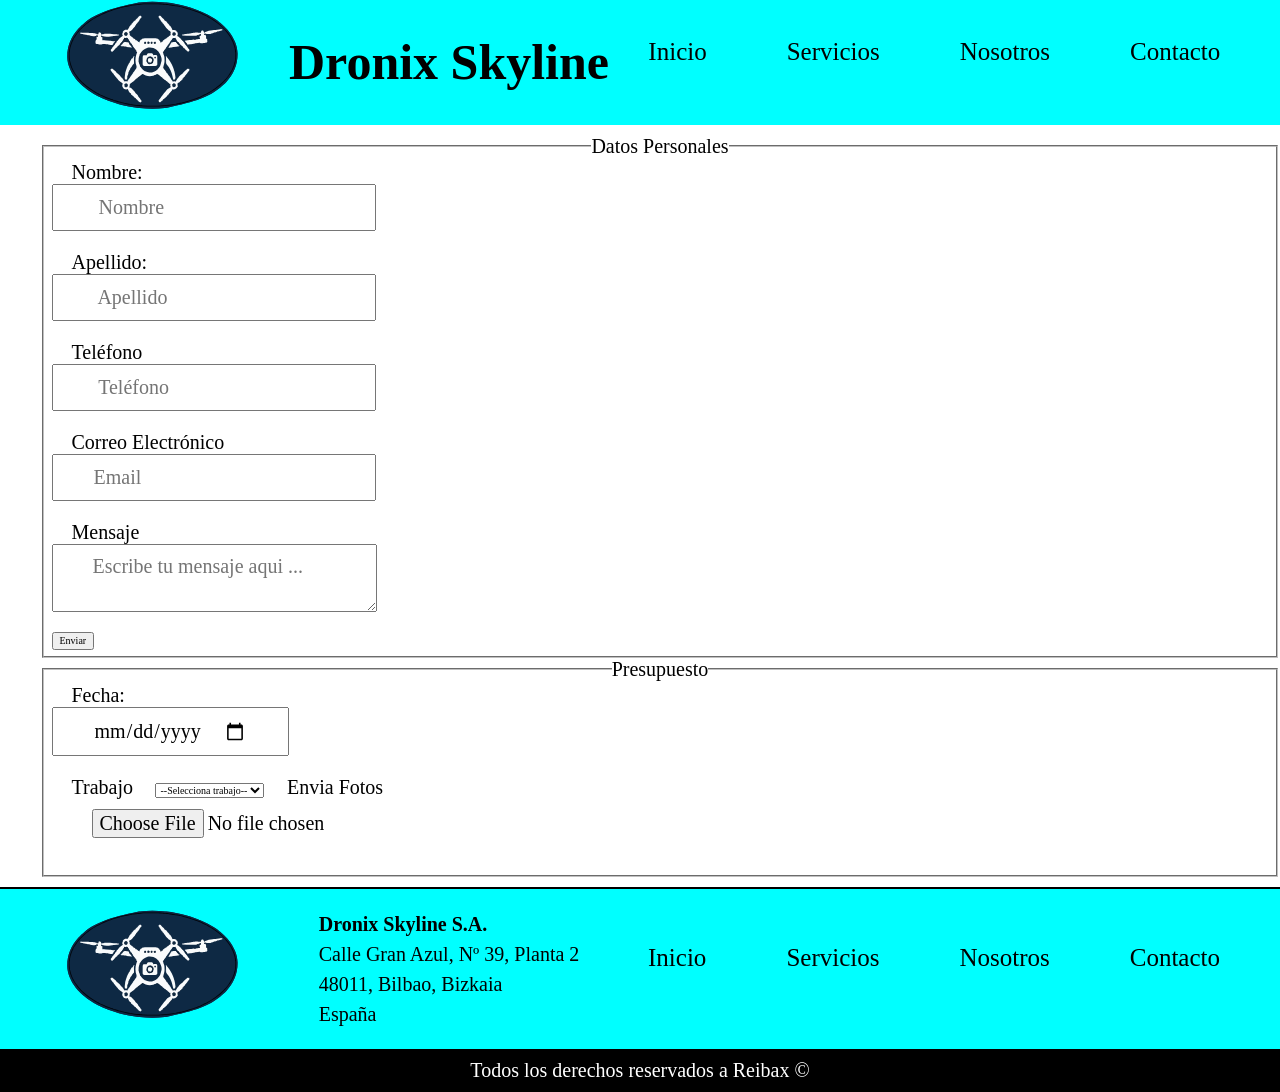
==== contacto.html @ 25b969e3 "feat:cambios nuevos html css pte responsive" ====
<!DOCTYPE html>
<html lang="es">
<head>
    <meta charset="UTF-8">
    <meta name="viewport" content="width=device-width, initial-scale=1.0">
    <meta name="author" content="Reibax &copy">
    <meta name="description" content="Alquiler de drones con piloto.">
    <link rel="icon" href="img/logo.svg" type="image/svg">
    <link rel="stylesheet" href="css/normalize.css">
    <link rel="stylesheet" href="css/style.css">
    <title>Dronix Skiline</title>
</head>
<body>
    <header>
        <img src="img/logo.svg" width="200px" height="120px" alt="logo">
        <h1>Dronix Skyline</h1>
        <nav >
            <a href="index.html">Inicio</a>
            <a href="servicios.html">Servicios</a>
            <a href="nosotros.html">Nosotros</a>
            <a href="contacto.html">Contacto</a>
        </nav>
    </header> 

    
    <menu >
         <aside>
            <form action="presupuesto.php" method="post">
                <fieldset>
                    <legend>Datos Personales</legend>
                        <label for="nombre">Nombre:</label>
                        <input type="text" id="nombre" name="nombre" placeholder=" Nombre">
                        <label for="apellido">Apellido:</label>
                        <input type="text" id="apellido" name="apellido" placeholder=" Apellido">
                        <label for="telefono">Teléfono</label>
                        <input type="tel" id="telefono" name="telefono" placeholder=" Teléfono">
                        <label for="email">Correo Electrónico </label>
                        <input type="email" id="email" name="email" placeholder="Email">
                        <label for="mensaje">Mensaje</label>
                        <textarea name="mensaje" id="mensaje" placeholder="Escribe tu mensaje aqui ..."></textarea>
                        <button type="submit">Enviar</button>
                </fieldset>  
                
                <fieldset>
                    <legend>Presupuesto</legend>
                        <label for="fecha-cita">Fecha: </label>
                        <input type="date" id="fecha-cita" name="fecha-cita">
                        <label for="trabajo">Trabajo</label>
                        <select name="trabajo" id="trabajo">
                            <option value="">--Selecciona trabajo--</option>
                            <option value="celebraciones">Celebraciones</option>
                            <option value="eventos">Eventos</option>
                            <option value="inspecciones">Inspecciones</option>
                        </select>
                        
                        <label for="subir-img">Envia Fotos</label>
                        <input type="file" id="subir-foto" name="foto" accept="image/*" >
                        
                </fieldset>

            </form>

        </aside>
    </menu>    
    <footer>
        <div class="footer">
        <img src="img/logo.svg" width="200px" height="120px" alt="logo">
        <address class="direccion-contacto" data-latitud="43.236" data-longitud="-2.968">
        <strong>Dronix Skyline S.A.</strong><br>
        Calle Gran Azul, Nº 39, Planta 2<br>
        48011, Bilbao, Bizkaia<br>
        España
        </address>
        <nav>
            <a href="index.html">Inicio</a>
            <a href="servicios.html">Servicios</a>
            <a href="nosotros.html">Nosotros</a>
            <a href="contacto.html">Contacto</a>
        </nav>
        </div>
        <div class="copy">
        <p>Todos los derechos reservados a Reibax &copy</p>
        </div>
    </footer>    
</body>
</html>
---- css/style.css ----
/*-------------------------------------------------------------- 
                     Estilos Generales 
---------------------------------------------------------------*/
@import url("css/variables.css"); 

html {
  box-sizing: border-box;
  font-size: 62.5%; /* 1 rem = 10px */  
}
*, *:before, *:after {
  box-sizing: inherit;
}

/*------------------------------------
 Comunes 
 ------------------------------------*/
 h1 {
  font-size: 5rem;

 }
 h2 {
  font-size: 4.5rem;
 
}
 h3 {
  font-size: 3rem;
 
}
a {
  text-decoration: none;
  font-size: 2rem;
  color: black;
}
p {
  font-size: 1.8rem;
}
.contenedor {
  max-width: 120rem;
  width: 90%;
  margin: 0 auto;
}

/*------------------------------------------------------------
                         Header                               
------------------------------------------------------------*/     

header {
  background-color: aqua;

}
.header__logo {
  display: flex;
  flex-direction: column;
  justify-content: center;
  align-items: center;
  width: 100%;
  padding-left: 0 ;

}
@media (min-width: 480px) {
  .header__logo {
    display: flex;
    flex-direction: row;
    justify-content: center;
    align-items: center;
    
}
}

@media (min-width: 480px) {
    header {
      display: flex;
      justify-content:space-around;

      margin-bottom: 0  ;
    }
}
nav {
  display: flex;
  flex-direction: column;
  align-items: center;
  margin-right: 4rem;
}
a {
  font-size: 3rem;
  margin-bottom: 2rem;
}
@media (min-width: 768px) {
  nav{
    display: flex;
    flex-direction: row;
    justify-content: space-around;
    align-items: center;
    gap: 8rem;
    a {
      font-size: 2.5rem;
    }
  }
    
}
header img {
  margin-left: 3rem;
}
/* Section  */


.descripcion {
  background-color: rgb(215, 211, 211);
  text-align: center;
}

.descripcion__intro {
  position: relative;

}  
.descripcion__text {
  position: absolute;
  background: linear-gradient(  rgba(0,0,0, 50%) );
  inset: 0;
  display: flex;
  align-items: center;
  justify-content: center;

  }
.descripcion__text--grup {
  color: aliceblue;
  margin: 0;
}
@media (min-width: 768px) {
  .descripcion__text--grup h2 {
  font-size: 10rem;
}  
}
@media (min-width: 480px) {
  .descripcion__text--grup h2 {
  font-size: 6rem;
}  
}
.descripcion__text--grup p {
  font-size: 1.5rem;
  color: aliceblue;
  margin: 2rem 5rem;
}
@media (min-width: 786px) {
  .descripcion__text--grup p {
  font-size: 3rem;
  margin: 5rem 12rem;
}
}
@media (min-width: 480px) {
    .descripcion__text p {
      font-size: 2.2rem;
      margin: 3.3rem 8rem;
    }
}

video {
  display: block;
  width: auto;
  }
@media (min-width: 480px) {
    video {
      width: 100%;
    }
}

 

.descripcion__fin {
  border-bottom: 2px solid black;
  margin: 2rem auto;
  padding: 4rem ;
}
/* @media (min-width: 480px) {
  .descripcion__fin {
    margin: 4rem auto;
    padding: 4rem ;  
} */
/* Menu */

.menu_index {
  display: flex;
  flex-direction: column-reverse;
}
  
@media (min-width: 480px) {
  .menu_index {
    display: flex; 
    flex-direction: row;
    width: 90%;
    margin: 2rem auto; 
    padding: 0;
}
}
.article_index {
  display: flex;
  flex-direction: column;
  /* align-items: center; */
  /* justify-content: center; */
  gap: 2rem;
}
.article {
  display: flex;

}
.article--text {
  
text-align: center;
padding: 0;
}
.article--text h2 {
  margin-top: 0;
}
.article--text p{
  font-size: 1.8rem;
  line-height: 2rem;
  margin: 0 4rem;
  text-align: left;

}
.article_img {
  height: 100%;
  width: 40rem;
  object-fit: cover;
  margin-bottom: 4rem;
  
}
/* .article--volamos {
  display: grid;
  grid-template-columns: repeat(1, 1fr);
  text-align: center;
  padding-right: 4rem;
} */

/* Formulario */

.aside_index {
  margin-right: 3rem;
  
}
.fieldset_index {
  height: 68rem;
  border: 4px solid grey;
  border-radius: 1rem;
  
}
legend {
  text-align: center;
  font-size: 2rem;
  
}

input ,textarea {
  display: block;
  /* width: 95%; */
  margin-bottom: 2rem; 
  padding: 1rem 4rem;
  text-align: left;
  font-size: 2rem;
}
label {
  font-size: 2rem;
  padding: 2rem;
}
.button_index {
  border: none;
  border-radius: 2rem;
  text-align: center;
  color: white;
  font-size: 2rem;
  width: 100%;
  padding: 2rem 5rem;
  background-color: blue;
  cursor: pointer;
}

/* Footer */

.footer {
  background-color: aqua;
  display: flex;
  justify-content: space-between;
  align-items: center;
  margin: 0 ;
  border-top: 2px solid black;
  padding: 2rem ;
  
}
footer img {
  margin-left: 3rem;
}
.copy {
  background-color: black;
  text-align: center;
  
}
.direccion-contacto {
  font-style: normal; /* Por defecto <address> pone el texto en cursiva; esto lo vuelve normal */
  line-height: 1.5;
  font-size: 2rem;
  color: black;
}
.copy p {
  font-size: 2rem;
  color: white;
  margin: 0;
  padding: 1rem 0;

}

/* Servicios */

.servicios_tipo {
  display: flex;
}
.servicios_text {
  margin: 0 5rem;
}
.servicios_text p {
  font-size: 2rem;
  font-weight: 2;
}


.servicios_imagen {
  height: 50rem;
  width: 50rem;
  object-fit: cover;
}


/* Nosotros */
.volamos {
  text-align: center;
  margin: 0;
  padding-bottom: 2rem;

}
.volamos h3 {
  font-size: 4rem;
}
.volamos p {
  font-size: 2rem;
  font-weight: 2;
}
.imagenes {
  display: grid;
  grid-template-columns: repeat(3, 1fr);
  gap: 2rem;
  margin-bottom: 4rem;
  
  
}
:first-child {
  grid-column: 1 / 3;
  /* grid-row: 1 / 3; */
}
:nth-child(3) {
  grid-column: 2 / 3;
}
:last-child {
  grid-row: 2 / 3;
}
.imagenes_imagen {
  width: 100%;
  height: 35rem;
  object-fit: cover;
  
}
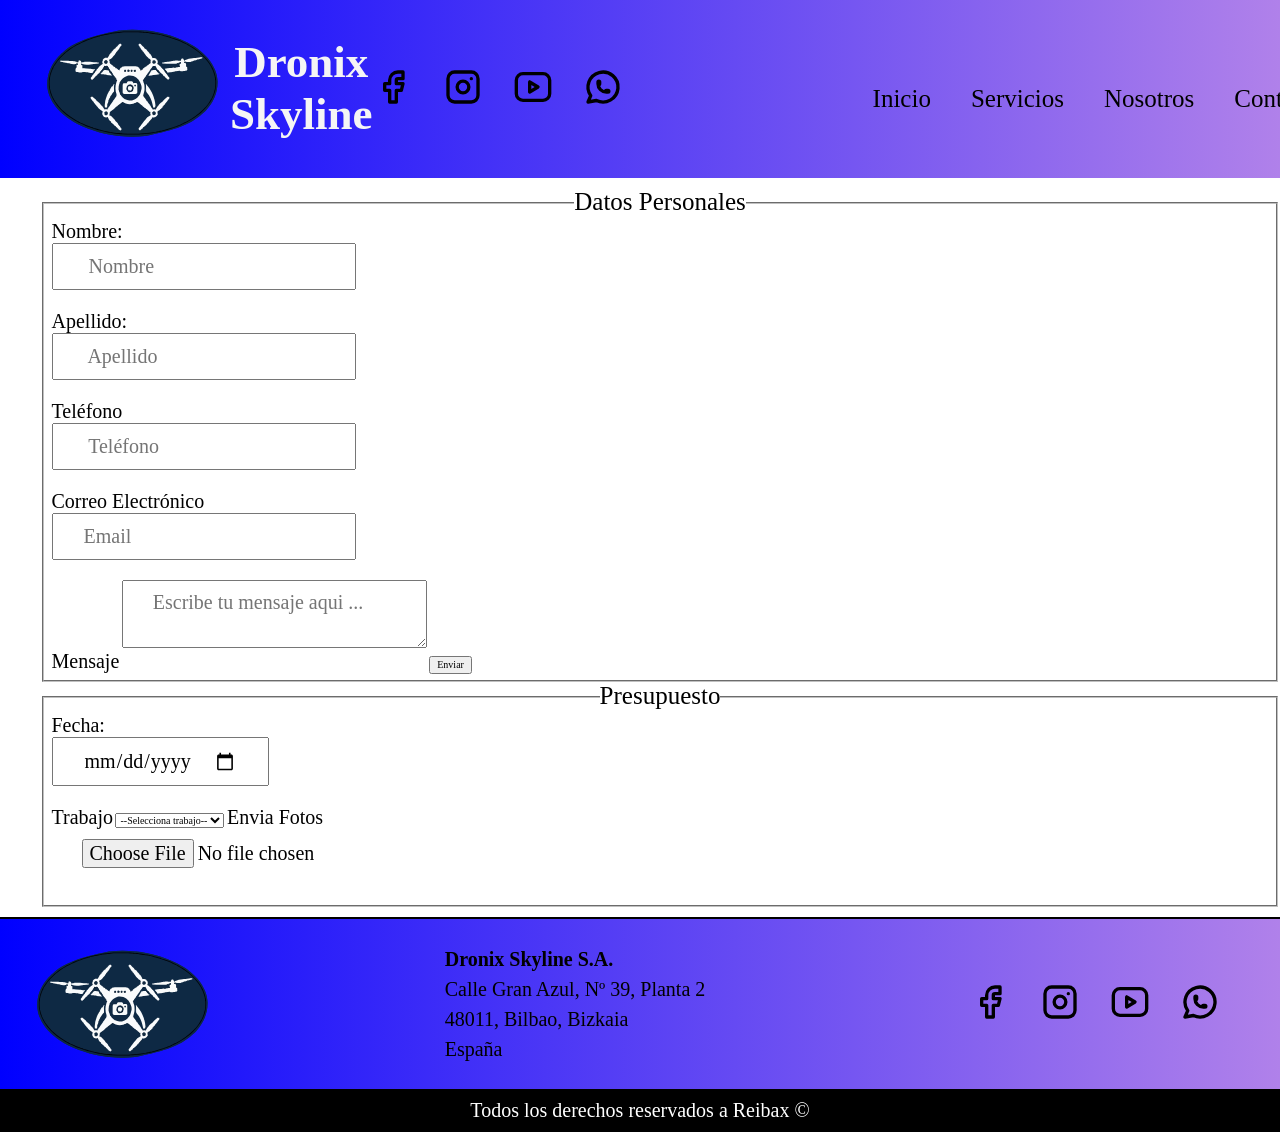
==== commit afdd209e: "feat:nosotros y servicios terminados" ====
--- a/contacto.html
+++ b/contacto.html
@@ -11,14 +11,27 @@
     <title>Dronix Skiline</title>
 </head>
 <body>
-    <header>
-        <img src="img/logo.svg" width="200px" height="120px" alt="logo">
-        <h1>Dronix Skyline</h1>
-        <nav >
-            <a href="index.html">Inicio</a>
-            <a href="servicios.html">Servicios</a>
-            <a href="nosotros.html">Nosotros</a>
-            <a href="contacto.html">Contacto</a>
+    <header class="header">
+        <div class="header__logo">
+            <div class="header__logo--img">
+                <img src="img/logo.svg" width="200px" height="120px" alt="logo">
+            </div>
+            <div class="header__text">
+                <h2>Dronix Skyline</h2>
+            </div>
+        </div>
+
+        <nav class="header__social__net">
+            <a class="social__net--enlace" href="https://www.facebook.com"> <span class="discapacitados">Facebook</span></a>
+            <a class="social__net--enlace" href="https://www.instagram.com"><span class="discapacitados">Instagram</span></a>
+            <a class="social__net--enlace" href="https://www.youtube.com"><span class="discapacitados">YouTube</span></a>
+            <a class="social__net--enlace" href="https://www.whatsapp.com"><span class="discapacitados">Whatsapp</span></a>           
+        </nav>
+        <nav class="header__nav">
+            <a class="header__nav--enlace"  href="index.html">Inicio</a>
+            <a class="header__nav--enlace"  href="servicios.html">Servicios</a>
+            <a class="header__nav--enlace"  href="nosotros.html">Nosotros</a>
+            <a class="header__nav--enlace"  href="contacto.html">Contacto</a>
         </nav>
     </header> 
 
@@ -64,18 +77,19 @@
     </menu>    
     <footer>
         <div class="footer">
-        <img src="img/logo.svg" width="200px" height="120px" alt="logo">
+        <img class="footer__logo" src="img/logo.svg" width="200px" height="120px" alt="logo">
         <address class="direccion-contacto" data-latitud="43.236" data-longitud="-2.968">
         <strong>Dronix Skyline S.A.</strong><br>
         Calle Gran Azul, Nº 39, Planta 2<br>
         48011, Bilbao, Bizkaia<br>
         España
         </address>
-        <nav>
-            <a href="index.html">Inicio</a>
-            <a href="servicios.html">Servicios</a>
-            <a href="nosotros.html">Nosotros</a>
-            <a href="contacto.html">Contacto</a>
+        <nav class="social__net">
+            <a class="social__net--enlace" href="https://www.facebook.com"> <span class="discapacitados">Facebook</span></a>
+            <a class="social__net--enlace" href="https://www.instagram.com"><span class="discapacitados">Instagram</span></a>
+            <a class="social__net--enlace" href="https://www.youtube.com"><span class="discapacitados">YouTube</span></a>
+            <a class="social__net--enlace" href="https://www.whatsapp.com"><span class="discapacitados">Whatsapp</span></a>
+           
         </nav>
         </div>
         <div class="copy">
--- a/css/style.css
+++ b/css/style.css
@@ -14,26 +14,14 @@
 /*------------------------------------
  Comunes 
  ------------------------------------*/
- h1 {
-  font-size: 5rem;
-
- }
- h2 {
-  font-size: 4.5rem;
+
  
-}
- h3 {
-  font-size: 3rem;
- 
-}
 a {
   text-decoration: none;
   font-size: 2rem;
   color: black;
 }
-p {
-  font-size: 1.8rem;
-}
+
 .contenedor {
   max-width: 120rem;
   width: 90%;
@@ -44,15 +32,48 @@
                          Header                               
 ------------------------------------------------------------*/     
 
-header {
-  background-color: aqua;
-
-}
+.header {
+  background: linear-gradient(to right, blue 0%, rgb(176, 129, 234) 100%);
+  display: flex;
+  flex-direction: column;
+  align-items:stretch;
+
+}
+@media (min-width: 480px) {
+    .header {
+      display: flex;
+      flex-direction: row;
+      justify-content:space-evenly;
+      /* align-items: center; */
+    }
+}
+.header__logo--img {
+  margin-left:  6rem;
+  padding: 2rem auto 0 auto;
+}
+@media (min-width: 480px) {
+    .header__logo--img {
+      margin-left: 0;
+    }
+}
+.header__text {
+  color: whitesmoke;
+  text-align: center;
+  font-size: 3rem;
+  padding: 0 auto;
+  margin: -1.5rem auto;
+}
+@media (min-width: 480px) {
+    .header__text {
+      font-size: 3rem;
+      margin: 0;      
+    }
+}
+
 .header__logo {
   display: flex;
   flex-direction: column;
   justify-content: center;
-  align-items: center;
   width: 100%;
   padding-left: 0 ;
 
@@ -61,7 +82,7 @@
   .header__logo {
     display: flex;
     flex-direction: row;
-    justify-content: center;
+    justify-content:left;
     align-items: center;
     
 }
@@ -71,136 +92,166 @@
     header {
       display: flex;
       justify-content:space-around;
-
       margin-bottom: 0  ;
     }
 }
-nav {
+.header__social__net {
+  display: flex;
+  justify-content: center;
+  gap: 3rem;
+
+}
+@media (min-width: 480px) {
+    .header__social__net {
+      align-items: center;
+      margin-right: 25rem;
+    }
+}
+.header__nav {
   display: flex;
   flex-direction: column;
   align-items: center;
-  margin-right: 4rem;
-}
-a {
+  margin-top: 2rem;
+
+}
+.header__nav--enlace {
   font-size: 3rem;
-  margin-bottom: 2rem;
-}
-@media (min-width: 768px) {
-  nav{
+  margin:0 auto 2rem auto;
+}
+
+@media (min-width: 480px) {
+  .header__nav {
     display: flex;
     flex-direction: row;
     justify-content: space-around;
     align-items: center;
-    gap: 8rem;
-    a {
-      font-size: 2.5rem;
-    }
-  }
-    
+    gap: 4rem;
+    margin-right: 3rem;
+    
+  }
+.header__nav--enlace {
+    font-size: 2.5rem;
+    margin: 0;
+    cursor: pointer;
+  } 
 }
 header img {
   margin-left: 3rem;
 }
-/* Section  */
-
+/* -----------------------------------------------------------
+                     Video Section                           
+--------------------------------------------------------------*/
 
 .descripcion {
-  background-color: rgb(215, 211, 211);
-  text-align: center;
-}
-
-.descripcion__intro {
-  position: relative;
-
+    background: linear-gradient(to right, rgb(61, 61, 212) 0%, rgb(176, 129, 234) 100%);
+    text-align: center;
+  }
+
+    .descripcion__intro {
+      position: relative;
+  } 
+@media (min-width: 480px) {     
+    .descripcion__text {
+      position: absolute;
+      background: linear-gradient( rgba(11, 32, 221, 30%) );
+      inset: 0;
+      display: flex;
+      align-items: center;
+      justify-content: center;
+    }
+}
+   
+.descripcion__text--grup {
+    color: black;
+
+  }
+
+.descripcion__text--grup h1 {
+   font-size: 5rem;
 }  
-.descripcion__text {
-  position: absolute;
-  background: linear-gradient(  rgba(0,0,0, 50%) );
-  inset: 0;
-  display: flex;
-  align-items: center;
-  justify-content: center;
-
-  }
-.descripcion__text--grup {
-  color: aliceblue;
-  margin: 0;
-}
-@media (min-width: 768px) {
-  .descripcion__text--grup h2 {
-  font-size: 10rem;
-}  
-}
-@media (min-width: 480px) {
-  .descripcion__text--grup h2 {
-  font-size: 6rem;
-}  
-}
+@media (min-width: 480px) {
+    .descripcion__text--grup {
+      color:antiquewhite;
+    }
+    .descripcion__text--grup h1 {
+      font-size: 10rem;
+    }  
+}
+    
 .descripcion__text--grup p {
-  font-size: 1.5rem;
-  color: aliceblue;
-  margin: 2rem 5rem;
-}
-@media (min-width: 786px) {
-  .descripcion__text--grup p {
-  font-size: 3rem;
-  margin: 5rem 12rem;
-}
-}
-@media (min-width: 480px) {
-    .descripcion__text p {
-      font-size: 2.2rem;
-      margin: 3.3rem 8rem;
-    }
-}
-
-video {
-  display: block;
-  width: auto;
-  }
-@media (min-width: 480px) {
-    video {
-      width: 100%;
-    }
-}
-
- 
-
+    font-size: 2rem;
+}
+@media (min-width: 480px) {
+    .descripcion__text--grup p {
+        font-size: 3.5rem;
+    }
+}
+    
 .descripcion__fin {
   border-bottom: 2px solid black;
   margin: 2rem auto;
   padding: 4rem ;
-}
-/* @media (min-width: 480px) {
+  font-size: 2.5rem;
+  font-weight: bold;
+}
+@media (min-width: 480px) {
   .descripcion__fin {
-    margin: 4rem auto;
-    padding: 4rem ;  
-} */
-/* Menu */
+    font-size: 3.5rem;
+  }
+    
+}  
+
+
+/* --------------------------------------------------------------------------
+                            VIDEO                                            
+-----------------------------------------------------------------------------*/
+
+
+.descripcion__video {
+  display: block;
+  width: auto;
+  max-height: 30rem;
+  }
+@media (min-width: 480px) {
+    .descripcion__video {
+      width: 100%;
+      max-height: 80rem;
+      object-fit: cover;
+    }
+}
+    
+
+/* ---------------------------------------------------------
+                       Menu                                 
+------------------------------------------------------------*/
 
 .menu_index {
   display: flex;
   flex-direction: column-reverse;
+  margin: 0;
+  padding: 0;
+
 }
   
 @media (min-width: 480px) {
   .menu_index {
     display: flex; 
     flex-direction: row;
-    width: 90%;
-    margin: 2rem auto; 
-    padding: 0;
-}
-}
+    width: 90%; 
+    margin: 5rem auto; 
+
+  }
+}
+
 .article_index {
   display: flex;
   flex-direction: column;
-  /* align-items: center; */
-  /* justify-content: center; */
   gap: 2rem;
 }
+
 .article {
   display: flex;
+  flex-direction: column;
 
 }
 .article--text {
@@ -208,59 +259,98 @@
 text-align: center;
 padding: 0;
 }
+@media (min-width: 480px) {
+    .article--text{
+      margin: 0 4rem;
+    }
+}
 .article--text h2 {
+  font-size: 3rem;
   margin-top: 0;
+}
+@media (min-width: 480px) {
+    .article--text h2 {
+      font-size: 5rem;
+    }
+    
 }
 .article--text p{
   font-size: 1.8rem;
   line-height: 2rem;
   margin: 0 4rem;
   text-align: left;
-
-}
-.article_img {
-  height: 100%;
-  width: 40rem;
-  object-fit: cover;
-  margin-bottom: 4rem;
-  
-}
-/* .article--volamos {
-  display: grid;
-  grid-template-columns: repeat(1, 1fr);
-  text-align: center;
-  padding-right: 4rem;
-} */
-
-/* Formulario */
+  margin-bottom: 3rem;
+
+}
+@media (min-width: 480px) {
+    .article__1 , .article__2 , .article__3{
+      display: flex;
+      justify-content:space-between;
+      align-items: center;
+      margin: 5rem auto;
+    }
+}
+
+  /*------------- VIDEOS -------------------*/
+
+.article__video {
+  display: block;
+    width: 100%;
+    height: 40rem;
+    object-fit: cover;
+    margin: 0;
+    padding: 0;
+}
+
+@media (min-width: 480px) {
+    .article__video {
+      width: 40rem;
+    }
+}
+
+
+
+
+
+/* ---------------------------------------------------------------
+                         Formulario                               
+-----------------------------------------------------------------*/
 
 .aside_index {
-  margin-right: 3rem;
+  margin: 5rem 0.5rem;
   
 }
 .fieldset_index {
   height: 68rem;
-  border: 4px solid grey;
+  border: 4px solid black;
   border-radius: 1rem;
+  display: flex;
+  flex-direction: column;
+  align-items: center;
+  padding: 0;
+  background: linear-gradient(to bottom, rgb(113, 113, 217) 0%, rgb(176, 129, 234) 100%);
   
 }
 legend {
   text-align: center;
-  font-size: 2rem;
-  
-}
-
-input ,textarea {
+  font-size: 2.5rem; 
+}
+
+input {
   display: block;
-  /* width: 95%; */
   margin-bottom: 2rem; 
-  padding: 1rem 4rem;
+  padding: 1rem 3rem;
   text-align: left;
   font-size: 2rem;
 }
+textarea {
+  padding: 1rem 3rem;
+  margin-bottom: 2rem; 
+  font-size: 2rem;
+} 
 label {
   font-size: 2rem;
-  padding: 2rem;
+  padding: 0;
 }
 .button_index {
   border: none;
@@ -268,26 +358,39 @@
   text-align: center;
   color: white;
   font-size: 2rem;
-  width: 100%;
-  padding: 2rem 5rem;
+  width: 90%;
+  padding: 2rem 4rem;
   background-color: blue;
+  box-shadow: 0px 0px 15px 5px rgb(0 0 0 /.20);
   cursor: pointer;
 }
 
-/* Footer */
+/* ------------------------------------------------------
+                     Footer                              
+-------------------------------------------------------*/
 
 .footer {
-  background-color: aqua;
-  display: flex;
-  justify-content: space-between;
+  background: linear-gradient(to right, blue 0%, rgb(176, 129, 234) 100%);
+  display: flex;
+  flex-direction: column;
+  justify-content: center;
   align-items: center;
-  margin: 0 ;
+  gap: 2rem;
   border-top: 2px solid black;
-  padding: 2rem ;
   
 }
-footer img {
-  margin-left: 3rem;
+@media (min-width: 480px) {
+  .footer {
+    display: flex;
+    flex-direction: row;
+    justify-content: space-between;
+    align-items: center;
+    margin: 0 ;    
+    padding: 2rem ;
+  }
+}
+.footer__logo{
+  margin-top: 1rem;
 }
 .copy {
   background-color: black;
@@ -300,6 +403,56 @@
   font-size: 2rem;
   color: black;
 }
+
+/* ---------------------------------------------------
+                    REDES SOCIALES                    
+------------------------------------------------------*/
+
+
+.social__net {
+  margin: 4rem 0;
+  display: flex;
+  gap: 3rem;
+}
+@media (min-width: 480px) {
+  .social__net {
+    margin: 0 4rem ;
+    
+  }
+}
+   
+.social__net--enlace::before{
+  content: '';
+  padding: 2rem;
+  display: inline-block;  
+  width: 3.5rem;
+  height: 3.5rem;
+  background-repeat: no-repeat;
+  background-position: center;
+  background-size: contain;
+}
+.social__net--enlace[href*="facebook"]::before {    /* wildcard */
+  background-image: url(../img/facebook.svg);
+} 
+.social__net--enlace[href*="instagram"]::before {    /* wildcard */
+  background-image: url(../img/instagram.svg);
+} 
+.social__net--enlace[href*="youtube"]::before {    /* wildcard */
+  background-image: url(../img/youtube.svg);
+} 
+.social__net--enlace[href*="whatsapp"]::before {    /* wildcard */
+  background-image: url(../img/whatsapp.svg);
+} 
+.discapacitados {           /*  Oculto el texto para k los ciegos lo oigan */
+  width: 1px;
+  height: 1px;
+  padding: 0;
+  margin: -1px;
+  overflow: hidden;
+  clip: rect(0,0,0,0);
+  border: 0;
+  display: block;
+}
 .copy p {
   font-size: 2rem;
   color: white;
@@ -308,52 +461,125 @@
 
 }
 
-/* Servicios */
-
+/* ---------------------------------------------------
+                   Servicios                          
+------------------------------------------------------*/
+.servicios__menu {
+  padding: 0;
+  margin: 0;
+}
 .servicios_tipo {
   display: flex;
-}
+  flex-direction: column;
+  justify-content: center;
+}
+
 .servicios_text {
-  margin: 0 5rem;
+  margin: 2rem 2rem;
+}
+@media (min-width: 480px) {
+  .servicios_tipo {
+    margin: 2rem 10rem;
+  }
+}
+.servicios_text h2 {
+  font-size: 3.5rem;
+  text-align: left;
+}
+@media (min-width: 480px) {
+  .servicios_text h2 {
+    font-size: 6rem;    
+  }
+}
+.servicios_text span {
+    font-size: 2.5rem;
+    color: rgb(2, 2, 167);
+  }  
+@media (min-width: 480px) {
+  .servicios_text span {
+    font-size: 5rem;
+  }
+    
 }
 .servicios_text p {
   font-size: 2rem;
   font-weight: 2;
 }
-
-
-.servicios_imagen {
-  height: 50rem;
-  width: 50rem;
+@media (min-width: 480px) {
+   .servicios_text p {
+    font-size: 3rem;
+   } 
+}
+
+.servicios_imagen img {
+  display: block;
+  max-height: 30rem;
+  width: 100%;
   object-fit: cover;
 }
-
-
-/* Nosotros */
+@media (min-width: 480px) {
+  .servicios_imagen img {
+    max-height: 70rem;
+    width: 100%;
+  }    
+}
+
+/* -------------------------------------------------
+                  Nosotros                           
+--------------------------------------------------*/
+
+
 .volamos {
   text-align: center;
-  margin: 0;
+  margin: 0 3rem;
   padding-bottom: 2rem;
-
+}
+@media (min-width: 480px) {
+    .volamos {
+      margin: 0 6rem;
+    }
 }
 .volamos h3 {
   font-size: 4rem;
 }
+@media (min-width: 480px) {
+  .volamos h3 {
+    font-size: 6rem;
+}    
+}
 .volamos p {
   font-size: 2rem;
   font-weight: 2;
 }
+@media (min-width: 480px) {
+   .volamos p {
+    font-size: 3rem;
+   } 
+}
 .imagenes {
+  display: flex;
+  flex-direction: column;
+  gap: 2rem;
+  margin-bottom: 2rem;
+}
+@media (min-width: 480px) {
+    .imagenes {
   display: grid;
   grid-template-columns: repeat(3, 1fr);
-  gap: 2rem;
+  gap: 2.5rem;
   margin-bottom: 4rem;
-  
-  
-}
+}
+}
+
+.imagenes_imagen {
+  transition-property: transform;
+  transition-duration: 500ms;
+}  
+.imagenes_imagen:hover{
+  transform: scale(1.1);
+}  
 :first-child {
   grid-column: 1 / 3;
-  /* grid-row: 1 / 3; */
 }
 :nth-child(3) {
   grid-column: 2 / 3;
@@ -364,6 +590,10 @@
 .imagenes_imagen {
   width: 100%;
   height: 35rem;
-  object-fit: cover;
-  
-} +  object-fit: cover; 
+} 
+
+/* ---------------------------------------------------
+                   CONTACTO                           
+----------------------------------------------------*/
+
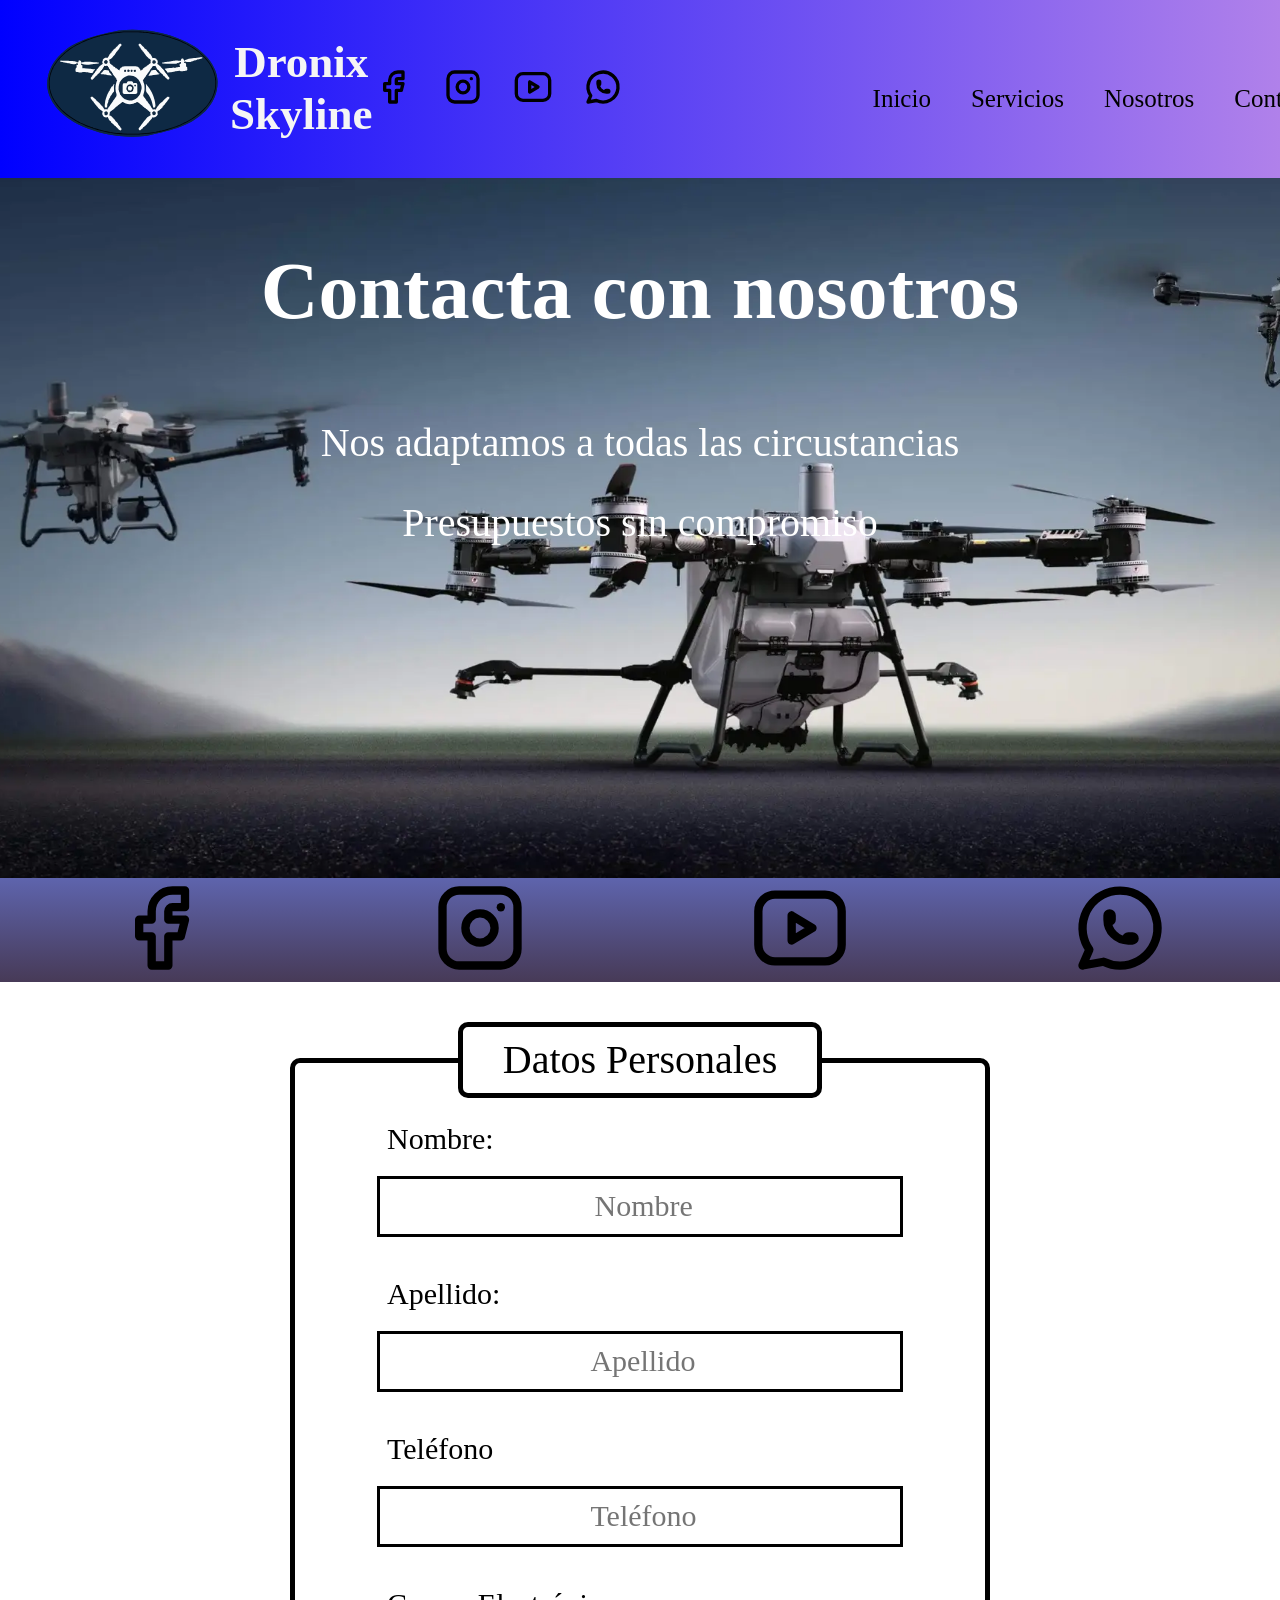
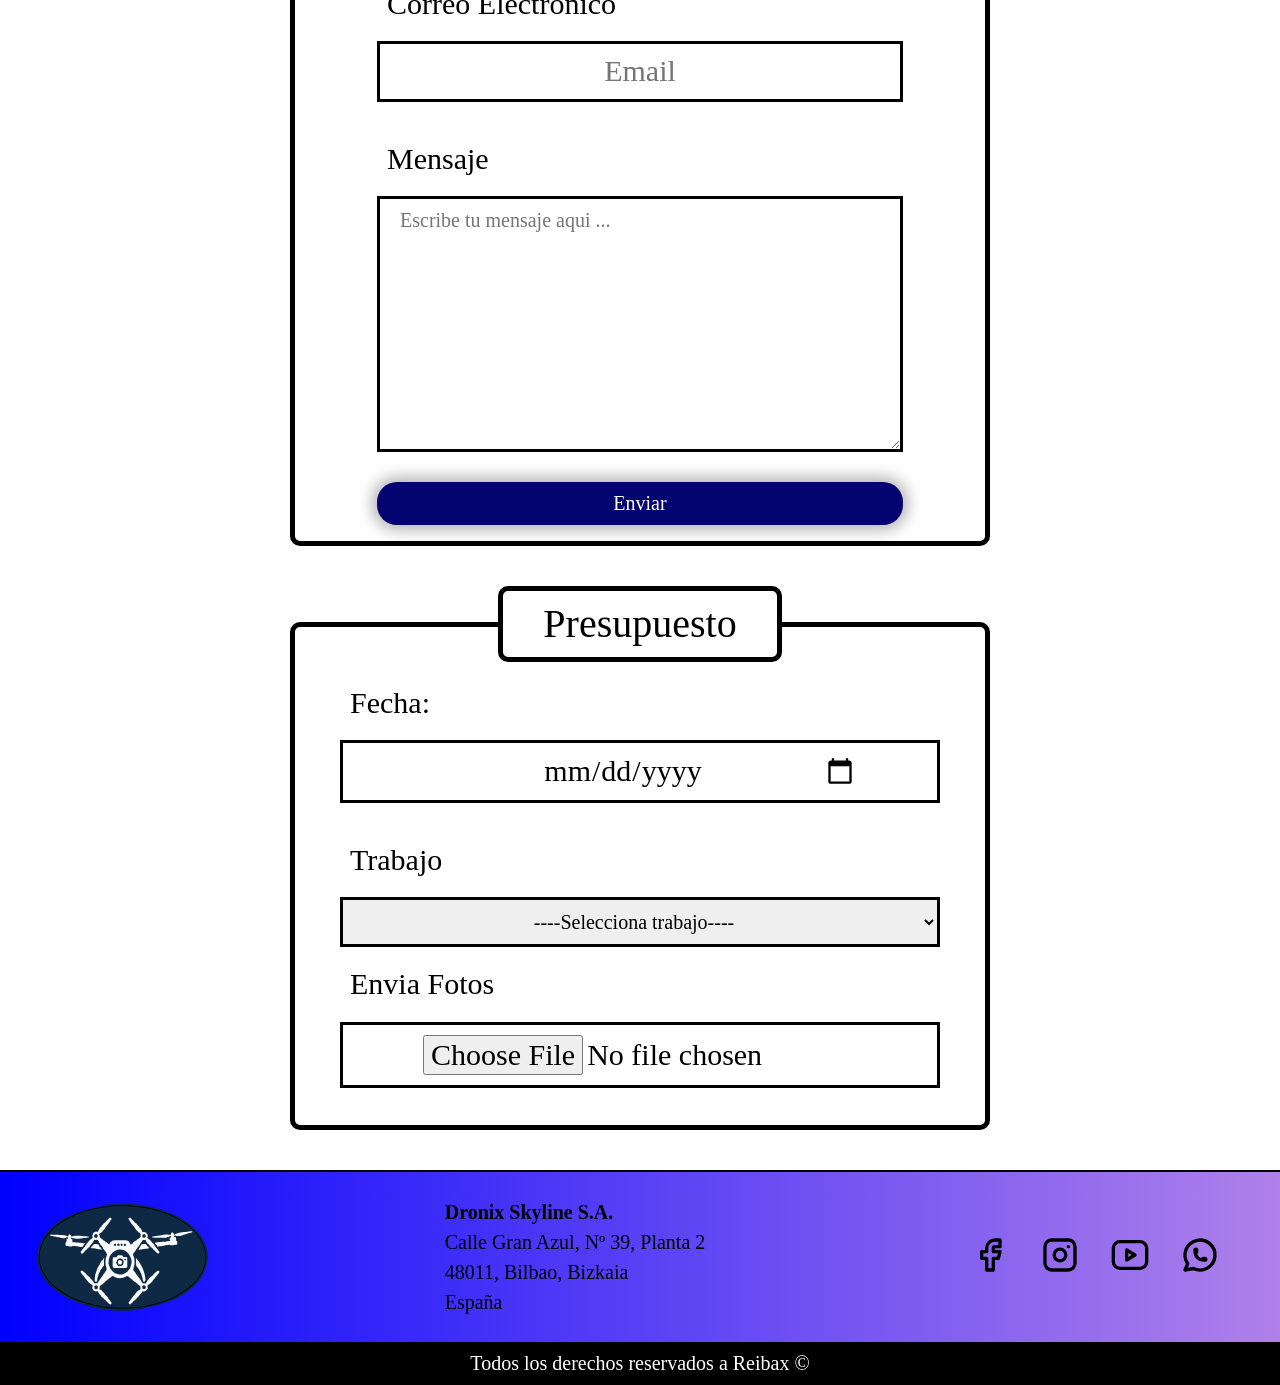
==== commit b54eb029: "feat:primera version" ====
--- a/contacto.html
+++ b/contacto.html
@@ -36,11 +36,28 @@
     </header> 
 
     
-    <menu >
-         <aside>
-            <form action="presupuesto.php" method="post">
-                <fieldset>
-                    <legend>Datos Personales</legend>
+    <menu class="contacto">
+        <section class="contacto__presupuesto"> 
+            <div class="contacto__text">          
+                <h2>Contacta con nosotros</h2>
+                <p>Nos adaptamos a todas las circustancias</p>
+                <p>Presupuestos sin compromiso</p>
+            </div>
+        
+        
+        </section>
+        <nav class="contacto__social">
+            <a class="social__net--contacto" href="https://www.facebook.com"> <span class="discapacitados">Facebook</span></a>
+            <a class="social__net--contacto" href="https://www.instagram.com"><span class="discapacitados">Instagram</span></a>
+            <a class="social__net--contacto" href="https://www.youtube.com"><span class="discapacitados">YouTube</span></a>
+            <a class="social__net--contacto" href="https://www.whatsapp.com"><span class="discapacitados">Whatsapp</span></a>
+           
+        </nav>
+        <section class="formulario">
+        <form class="contacto__form" action="presupuesto.php" method="post">
+                <fieldset class="contacto__fiel">
+                    <legend  class="contacto__legend">Datos Personales</legend>
+                    <div class="contacto__formulario">
                         <label for="nombre">Nombre:</label>
                         <input type="text" id="nombre" name="nombre" placeholder=" Nombre">
                         <label for="apellido">Apellido:</label>
@@ -50,17 +67,19 @@
                         <label for="email">Correo Electrónico </label>
                         <input type="email" id="email" name="email" placeholder="Email">
                         <label for="mensaje">Mensaje</label>
-                        <textarea name="mensaje" id="mensaje" placeholder="Escribe tu mensaje aqui ..."></textarea>
+                        <textarea name="mensaje" id="mensaje" rows="10" cols="20" placeholder="Escribe tu mensaje aqui ..."></textarea>
                         <button type="submit">Enviar</button>
+                    </div>
                 </fieldset>  
                 
-                <fieldset>
-                    <legend>Presupuesto</legend>
+                <fieldset class="contacto__fiel">
+                    <legend class="contacto__legend" >Presupuesto</legend>
+                    <div class="contacto__formulario">
                         <label for="fecha-cita">Fecha: </label>
                         <input type="date" id="fecha-cita" name="fecha-cita">
                         <label for="trabajo">Trabajo</label>
                         <select name="trabajo" id="trabajo">
-                            <option value="">--Selecciona trabajo--</option>
+                            <option value="">----Selecciona trabajo----</option>
                             <option value="celebraciones">Celebraciones</option>
                             <option value="eventos">Eventos</option>
                             <option value="inspecciones">Inspecciones</option>
@@ -68,12 +87,10 @@
                         
                         <label for="subir-img">Envia Fotos</label>
                         <input type="file" id="subir-foto" name="foto" accept="image/*" >
-                        
+                    </div>    
                 </fieldset>
-
-            </form>
-
-        </aside>
+        </form>
+        </section>
     </menu>    
     <footer>
         <div class="footer">
--- a/css/style.css
+++ b/css/style.css
@@ -145,15 +145,15 @@
 .descripcion {
     background: linear-gradient(to right, rgb(61, 61, 212) 0%, rgb(176, 129, 234) 100%);
     text-align: center;
-  }
-
-    .descripcion__intro {
-      position: relative;
-  } 
+}
+
+.descripcion__intro {
+   position: relative;
+} 
 @media (min-width: 480px) {     
     .descripcion__text {
       position: absolute;
-      background: linear-gradient( rgba(11, 32, 221, 30%) );
+      background: linear-gradient( rgba(3, 8, 57, .6) );
       inset: 0;
       display: flex;
       align-items: center;
@@ -254,15 +254,14 @@
   flex-direction: column;
 
 }
-.article--text {
-  
-text-align: center;
-padding: 0;
-}
-@media (min-width: 480px) {
-    .article--text{
-      margin: 0 4rem;
-    }
+.article--text {  
+  text-align: center;
+  padding: 0;
+}
+@media (min-width: 480px) {
+  .article--text{
+    margin: 0 4rem;
+  }
 }
 .article--text h2 {
   font-size: 3rem;
@@ -321,12 +320,14 @@
   
 }
 .fieldset_index {
-  height: 68rem;
+  max-height: auto;
+  width: 35rem;
   border: 4px solid black;
   border-radius: 1rem;
   display: flex;
   flex-direction: column;
   align-items: center;
+  margin: 0 auto;
   padding: 0;
   background: linear-gradient(to bottom, rgb(113, 113, 217) 0%, rgb(176, 129, 234) 100%);
   
@@ -334,23 +335,27 @@
 legend {
   text-align: center;
   font-size: 2.5rem; 
+  border: 4px solid black;
+  background-color: white;
+  padding: 1rem 4rem;
+  border-radius: 1rem;
 }
 
 input {
   display: block;
   margin-bottom: 2rem; 
   padding: 1rem 3rem;
-  text-align: left;
+  text-align: center;
   font-size: 2rem;
 }
 textarea {
-  padding: 1rem 3rem;
+  padding: 1rem 2rem;
   margin-bottom: 2rem; 
   font-size: 2rem;
 } 
 label {
   font-size: 2rem;
-  padding: 0;
+  padding: 1rem ;
 }
 .button_index {
   border: none;
@@ -363,6 +368,7 @@
   background-color: blue;
   box-shadow: 0px 0px 15px 5px rgb(0 0 0 /.20);
   cursor: pointer;
+  margin-bottom: 2rem;
 }
 
 /* ------------------------------------------------------
@@ -534,11 +540,6 @@
   margin: 0 3rem;
   padding-bottom: 2rem;
 }
-@media (min-width: 480px) {
-    .volamos {
-      margin: 0 6rem;
-    }
-}
 .volamos h3 {
   font-size: 4rem;
 }
@@ -554,6 +555,8 @@
 @media (min-width: 480px) {
    .volamos p {
     font-size: 3rem;
+    margin: 2rem auto;
+    max-width: 127rem;        
    } 
 }
 .imagenes {
@@ -597,3 +600,183 @@
                    CONTACTO                           
 ----------------------------------------------------*/
 
+.contacto {
+  margin: 0;
+  padding: 0; 
+  
+}
+.contacto__presupuesto {
+  background-image: url(../img/contacto.webp);
+  background-position: center center;
+  background-size: cover;
+  background-attachment: fixed;
+  padding: 5rem 0;
+  text-align: center;
+  height: 30rem;
+  position: relative;
+}
+@media (min-width: 480px) {
+    .contacto__presupuesto {
+      height: 70rem;
+      
+    }
+}
+@media (min-width: 480px) {
+    .contacto__text {     
+      position: absolute;
+      background: linear-gradient( rgba(3, 8, 57, 0.5) );
+      inset: 0;
+      display: flex;
+      flex-direction: column;
+      align-items: center;
+      justify-content:flex-start;
+    }
+}
+.contacto__text h2 {
+  display: block;
+  font-size: 4rem;
+  color: white;
+}
+@media (min-width: 480px) {
+    .contacto__text h2 {
+      font-size: 8rem;
+      
+    }
+} 
+.contacto__text p {
+  max-width: 60rem;
+  margin: 0 auto;
+  color: white;
+  line-height: 2;
+  font-size: 2rem;
+}
+@media (min-width: 480px) {
+    .contacto__text p {
+      max-width: 90rem;
+      margin: 0 auto;
+      font-size: 4rem;
+      padding: 0;
+    }
+}
+.contacto__social {
+  display: flex;
+  justify-content:space-around;
+  background: linear-gradient(to bottom, rgb(94, 100, 173) 0%, rgb(71, 58, 87) 100%);
+}
+
+.social__net--contacto::before{
+  content: '';
+  padding: 3rem;
+  display: inline-block;  
+  width: 2rem;
+  height: 2rem;
+  background-repeat: no-repeat;
+  background-position: center;
+  background-size: contain;
+}
+@media (min-width: 480px) {
+    .social__net--contacto::before {
+      padding: 5rem;
+      width: 4rem;
+      height: 4rem;
+    }
+}
+.social__net--contacto[href*="facebook"]::before {    /* wildcard */
+  background-image: url(../img/facebook.svg);
+} 
+.social__net--contacto[href*="instagram"]::before {    /* wildcard */
+  background-image: url(../img/instagram.svg);
+} 
+.social__net--contacto[href*="youtube"]::before {    /* wildcard */
+  background-image: url(../img/youtube.svg);
+} 
+.social__net--contacto[href*="whatsapp"]::before {    /* wildcard */
+  background-image: url(../img/whatsapp.svg);
+} 
+
+.contacto__fiel {
+  display: flex;
+  flex-direction: column;
+  align-items: center;
+  border: 3px solid black;
+  border-radius: .5rem;
+  margin: 2rem auto;
+  max-width: 30rem;
+
+}
+@media (min-width: 480px) {
+    .contacto__fiel {
+      border: 5px solid black;
+      border-radius: 1rem;
+      margin: 4rem auto;
+      max-width: 70rem;
+    }
+}
+.contacto__legend {
+  font-size: 2.5rem;
+  border: 3px solid black;
+  padding: 1rem 2rem;
+  border-radius: 1rem;
+}
+@media (min-width: 480px) {
+    .contacto__legend {
+      font-size: 4rem;
+      border: 5px solid black;
+      padding: 1rem 4rem;
+    }
+}
+.contacto__formulario  {
+  display: flex;
+  flex-direction: column;
+  gap: 1rem;
+  margin: 1rem auto;
+  max-width: 30rem;
+}
+@media (min-width: 480px) {
+   .contacto__formulario {
+    max-width: 60rem;
+   } 
+}
+.contacto__formulario label {
+  font-size: 2.5rem;
+}
+@media (min-width: 480px) {
+   .contacto__formulario label {
+    font-size: 3rem;
+   } 
+}
+.contacto__formulario input {
+  border: 2px solid black;
+  padding: 1rem 5rem;
+  text-align: center;
+  font-size: 2rem;
+}
+@media (min-width: 480px) {
+    .contacto__formulario input {
+      border: 3px solid black;
+      padding: 1rem 8rem;
+      font-size: 3rem;
+    }
+}
+.contacto__formulario textarea {
+  border: 3px solid black;
+}
+.contacto__formulario button {
+  border: none;
+  border-radius: 2rem;
+  text-align: center;
+  color: white;
+  font-size: 2rem;
+  width: 100%;
+  padding: 1rem 3rem;
+  background-color: rgb(4, 4, 112);
+  box-shadow: 0px 0px 15px 5px rgb(0 0 0 /.30);
+  cursor: pointer;
+}
+
+.contacto__formulario select {
+  padding: 1rem 4rem;
+  border: 3px solid black;
+  text-align: center ;
+  font-size: 2rem;
+}
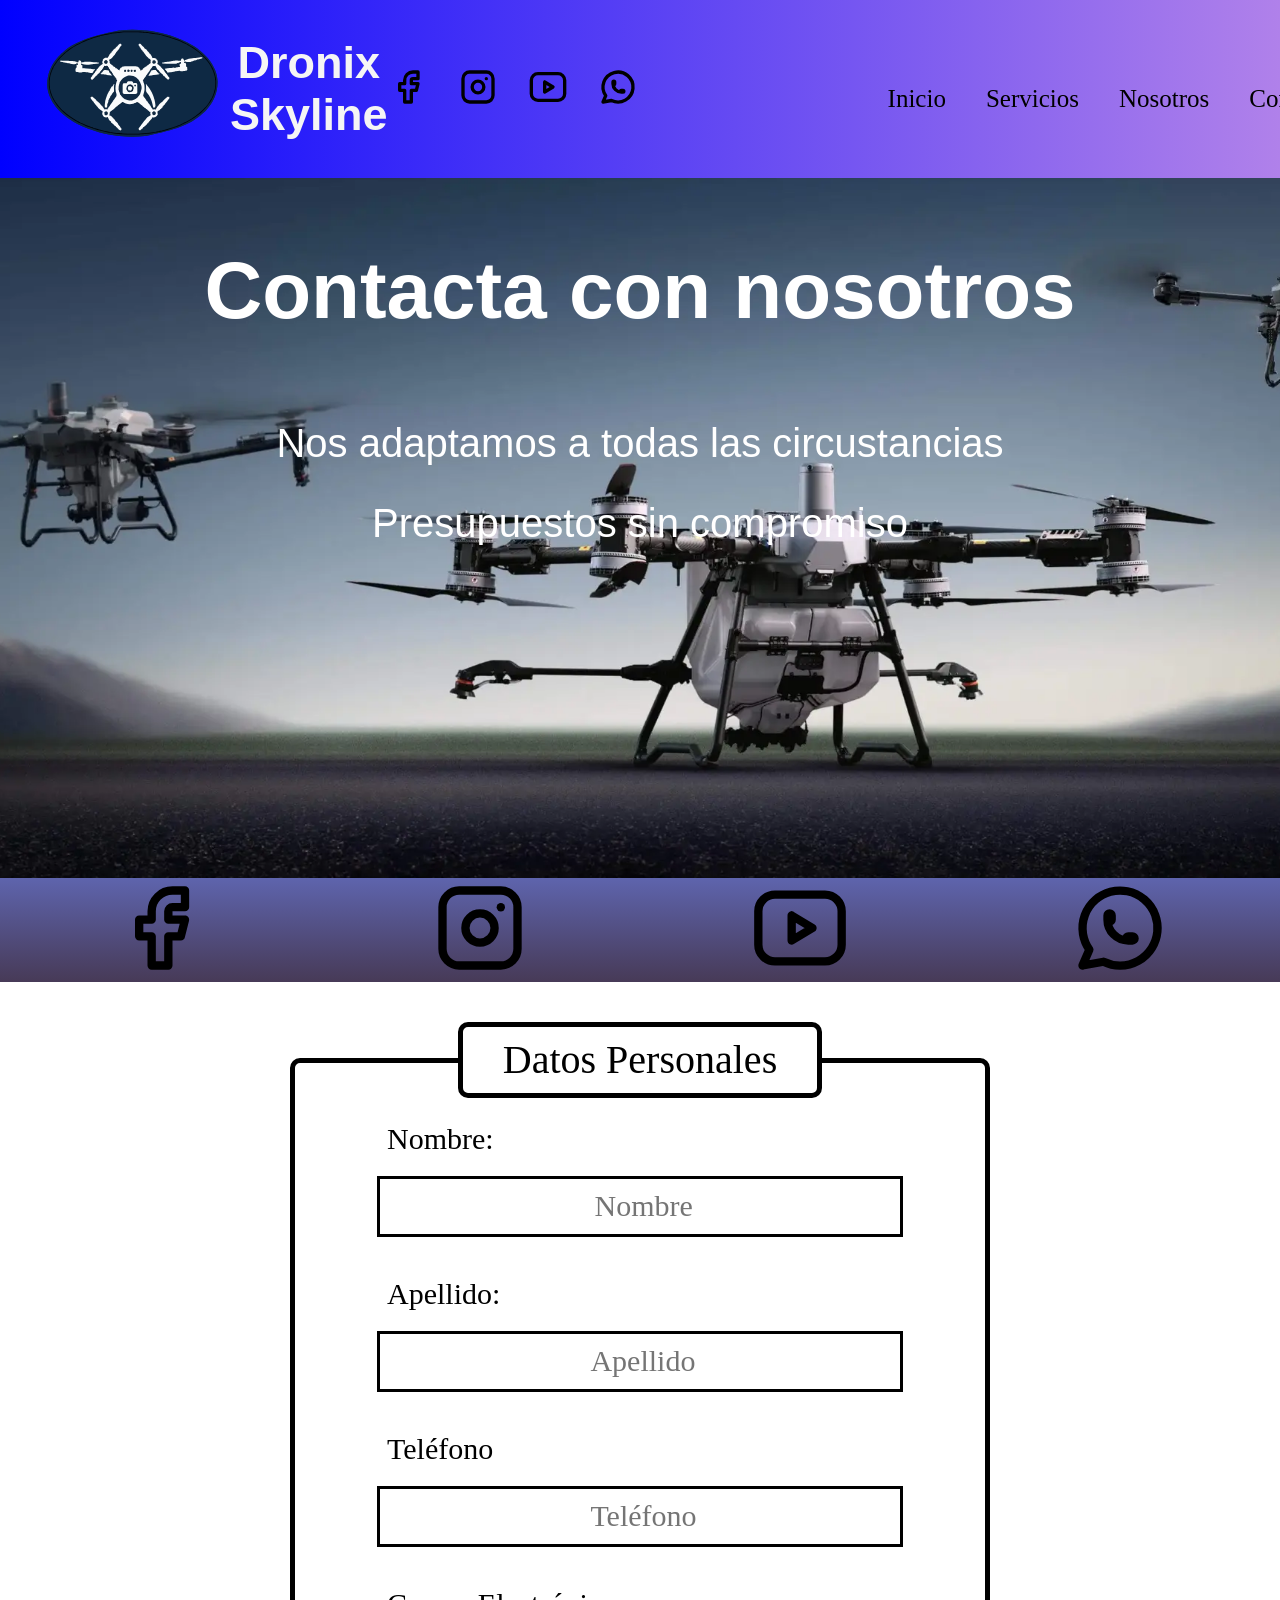
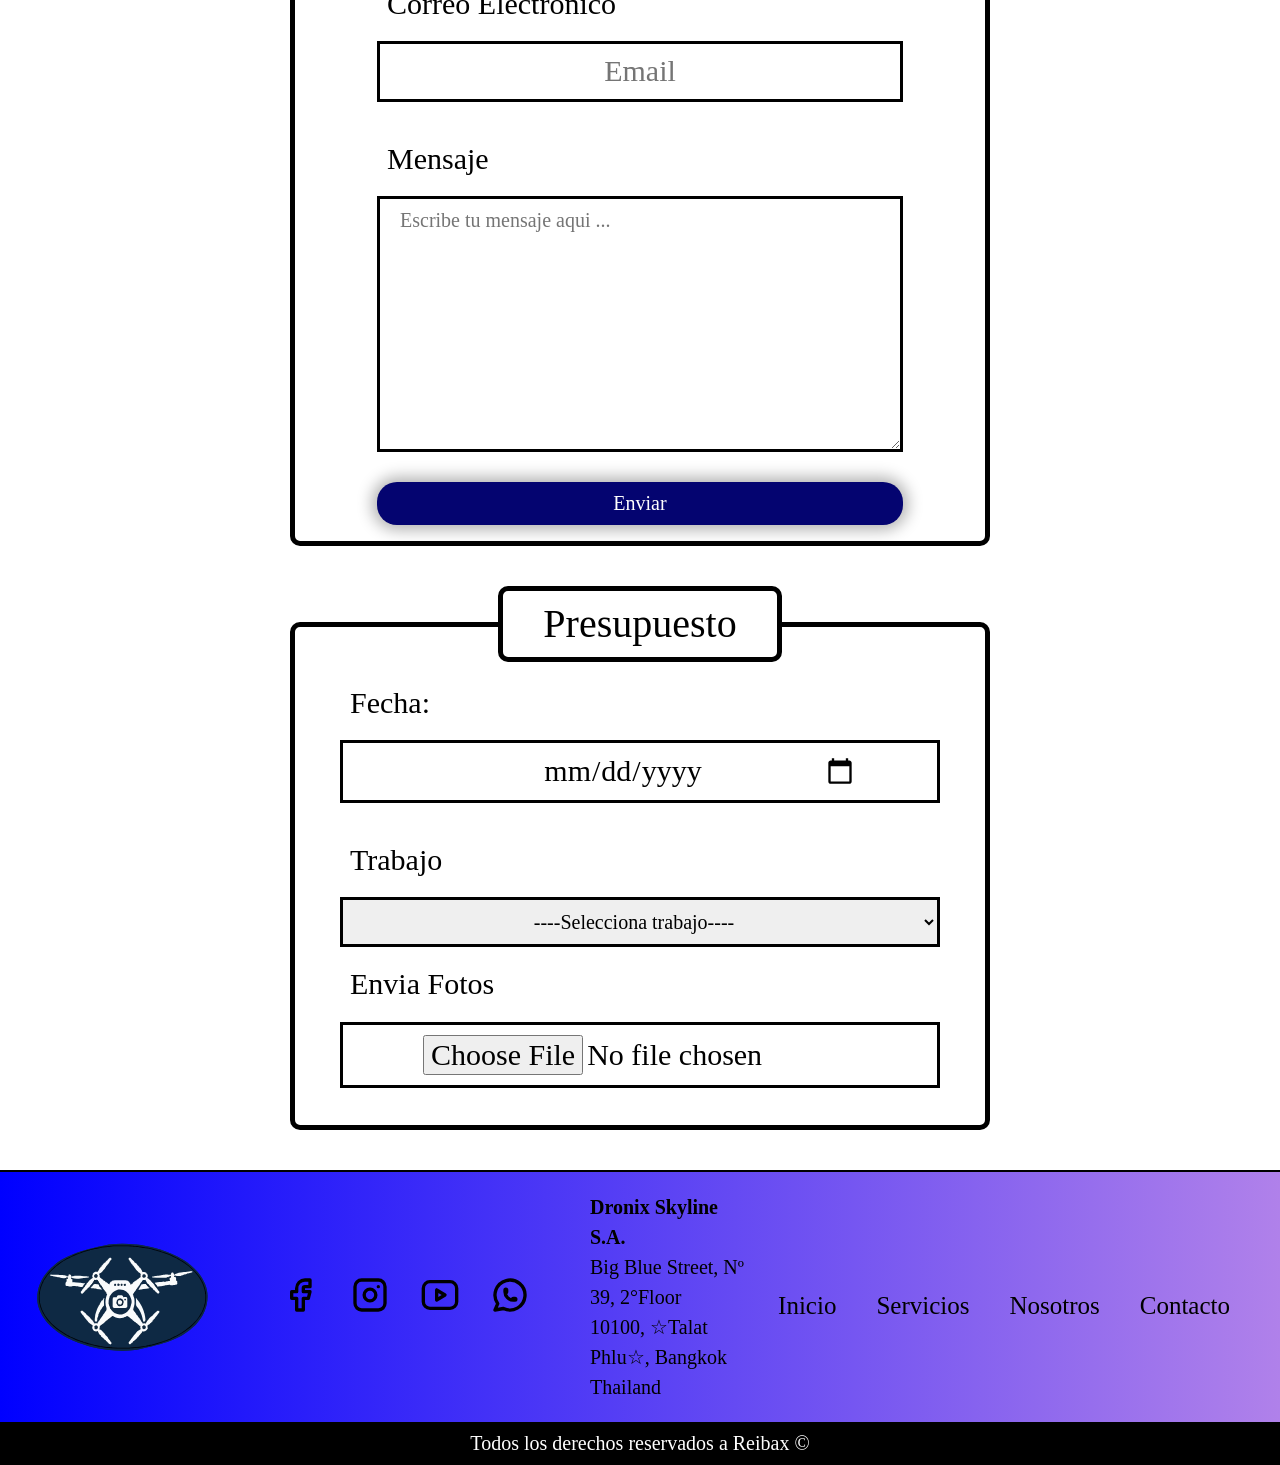
==== commit a78e353e: "fix:cambio de fuente y solucionar errores footer" ====
--- a/contacto.html
+++ b/contacto.html
@@ -6,6 +6,9 @@
     <meta name="author" content="Reibax &copy">
     <meta name="description" content="Alquiler de drones con piloto.">
     <link rel="icon" href="img/logo.svg" type="image/svg">
+    <link rel="preconnect" href="https://fonts.googleapis.com">
+    <link rel="preconnect" href="https://fonts.gstatic.com" crossorigin>
+    <link href="https://fonts.googleapis.com/css2?family=Oxanium:wght@200..800&display=swap" rel="stylesheet">
     <link rel="stylesheet" href="css/normalize.css">
     <link rel="stylesheet" href="css/style.css">
     <title>Dronix Skiline</title>
@@ -94,23 +97,30 @@
     </menu>    
     <footer>
         <div class="footer">
-        <img class="footer__logo" src="img/logo.svg" width="200px" height="120px" alt="logo">
-        <address class="direccion-contacto" data-latitud="43.236" data-longitud="-2.968">
-        <strong>Dronix Skyline S.A.</strong><br>
-        Calle Gran Azul, Nº 39, Planta 2<br>
-        48011, Bilbao, Bizkaia<br>
-        España
-        </address>
-        <nav class="social__net">
-            <a class="social__net--enlace" href="https://www.facebook.com"> <span class="discapacitados">Facebook</span></a>
-            <a class="social__net--enlace" href="https://www.instagram.com"><span class="discapacitados">Instagram</span></a>
-            <a class="social__net--enlace" href="https://www.youtube.com"><span class="discapacitados">YouTube</span></a>
-            <a class="social__net--enlace" href="https://www.whatsapp.com"><span class="discapacitados">Whatsapp</span></a>
-           
-        </nav>
-        </div>
-        <div class="copy">
-        <p>Todos los derechos reservados a Reibax &copy</p>
+            <img class="footer__logo" src="img/logo.svg" width="200px" height="120px" alt="logo">
+            
+            <nav class="social__net">
+                <a class="social__net--enlace" href="https://www.facebook.com"> <span class="discapacitados">Facebook</span></a>
+                <a class="social__net--enlace" href="https://www.instagram.com"><span class="discapacitados">Instagram</span></a>
+                <a class="social__net--enlace" href="https://www.youtube.com"><span class="discapacitados">YouTube</span></a>
+                <a class="social__net--enlace" href="https://www.whatsapp.com"><span class="discapacitados">Whatsapp</span></a>           
+            </nav>
+            <address class="direccion-contacto" data-latitud="43.236" data-longitud="-2.968">
+                <strong>Dronix Skyline S.A.</strong><br>
+                Big Blue Street, Nº 39, 2°Floor<br>
+                10100, ☆Talat Phlu☆, Bangkok<br>
+                Thailand
+            </address>
+            <nav class="header__nav">
+                <a class="header__nav--enlace"  href="index.html">Inicio</a>
+                <a class="header__nav--enlace"  href="servicios.html">Servicios</a>
+                <a class="header__nav--enlace"  href="nosotros.html">Nosotros</a>
+                <a class="header__nav--enlace"  href="contacto.html">Contacto</a>
+            </nav>
+            
+            </div>
+            <div class="copy">
+            <p>Todos los derechos reservados a Reibax &copy</p>
         </div>
     </footer>    
 </body>
--- a/css/style.css
+++ b/css/style.css
@@ -57,6 +57,7 @@
     }
 }
 .header__text {
+  font-family: "Oxanium", sans-serif;
   color: whitesmoke;
   text-align: center;
   font-size: 3rem;
@@ -168,6 +169,7 @@
 
 .descripcion__text--grup h1 {
    font-size: 5rem;
+   font-family: "Oxanium", sans-serif;
 }  
 @media (min-width: 480px) {
     .descripcion__text--grup {
@@ -180,6 +182,7 @@
     
 .descripcion__text--grup p {
     font-size: 2rem;
+    font-family: "Oxanium", sans-serif;
 }
 @media (min-width: 480px) {
     .descripcion__text--grup p {
@@ -191,8 +194,9 @@
   border-bottom: 2px solid black;
   margin: 2rem auto;
   padding: 4rem ;
-  font-size: 2.5rem;
+  font-size: 4rem;
   font-weight: bold;
+  font-family: "Oxanium", sans-serif;
 }
 @media (min-width: 480px) {
   .descripcion__fin {
@@ -266,6 +270,7 @@
 .article--text h2 {
   font-size: 3rem;
   margin-top: 0;
+  font-family: "Oxanium", sans-serif;
 }
 @media (min-width: 480px) {
     .article--text h2 {
@@ -275,11 +280,16 @@
 }
 .article--text p{
   font-size: 1.8rem;
-  line-height: 2rem;
+  line-height: 2;
   margin: 0 4rem;
   text-align: left;
   margin-bottom: 3rem;
 
+}
+@media (min-width: 480px) {
+    .article--text p {
+      font-size: 2.5rem;
+    }
 }
 @media (min-width: 480px) {
     .article__1 , .article__2 , .article__3{
@@ -491,6 +501,7 @@
 .servicios_text h2 {
   font-size: 3.5rem;
   text-align: left;
+  font-family: "Oxanium", sans-serif;
 }
 @media (min-width: 480px) {
   .servicios_text h2 {
@@ -539,9 +550,11 @@
   text-align: center;
   margin: 0 3rem;
   padding-bottom: 2rem;
+  font-family: "Oxanium", sans-serif;
 }
 .volamos h3 {
   font-size: 4rem;
+  
 }
 @media (min-width: 480px) {
   .volamos h3 {
@@ -550,7 +563,9 @@
 }
 .volamos p {
   font-size: 2rem;
-  font-weight: 2;
+  font-weight: bold;
+  line-height: 1.5;
+
 }
 @media (min-width: 480px) {
    .volamos p {
@@ -630,12 +645,14 @@
       flex-direction: column;
       align-items: center;
       justify-content:flex-start;
+      font-family: "Oxanium", sans-serif;
     }
 }
 .contacto__text h2 {
   display: block;
   font-size: 4rem;
   color: white;
+  
 }
 @media (min-width: 480px) {
     .contacto__text h2 {
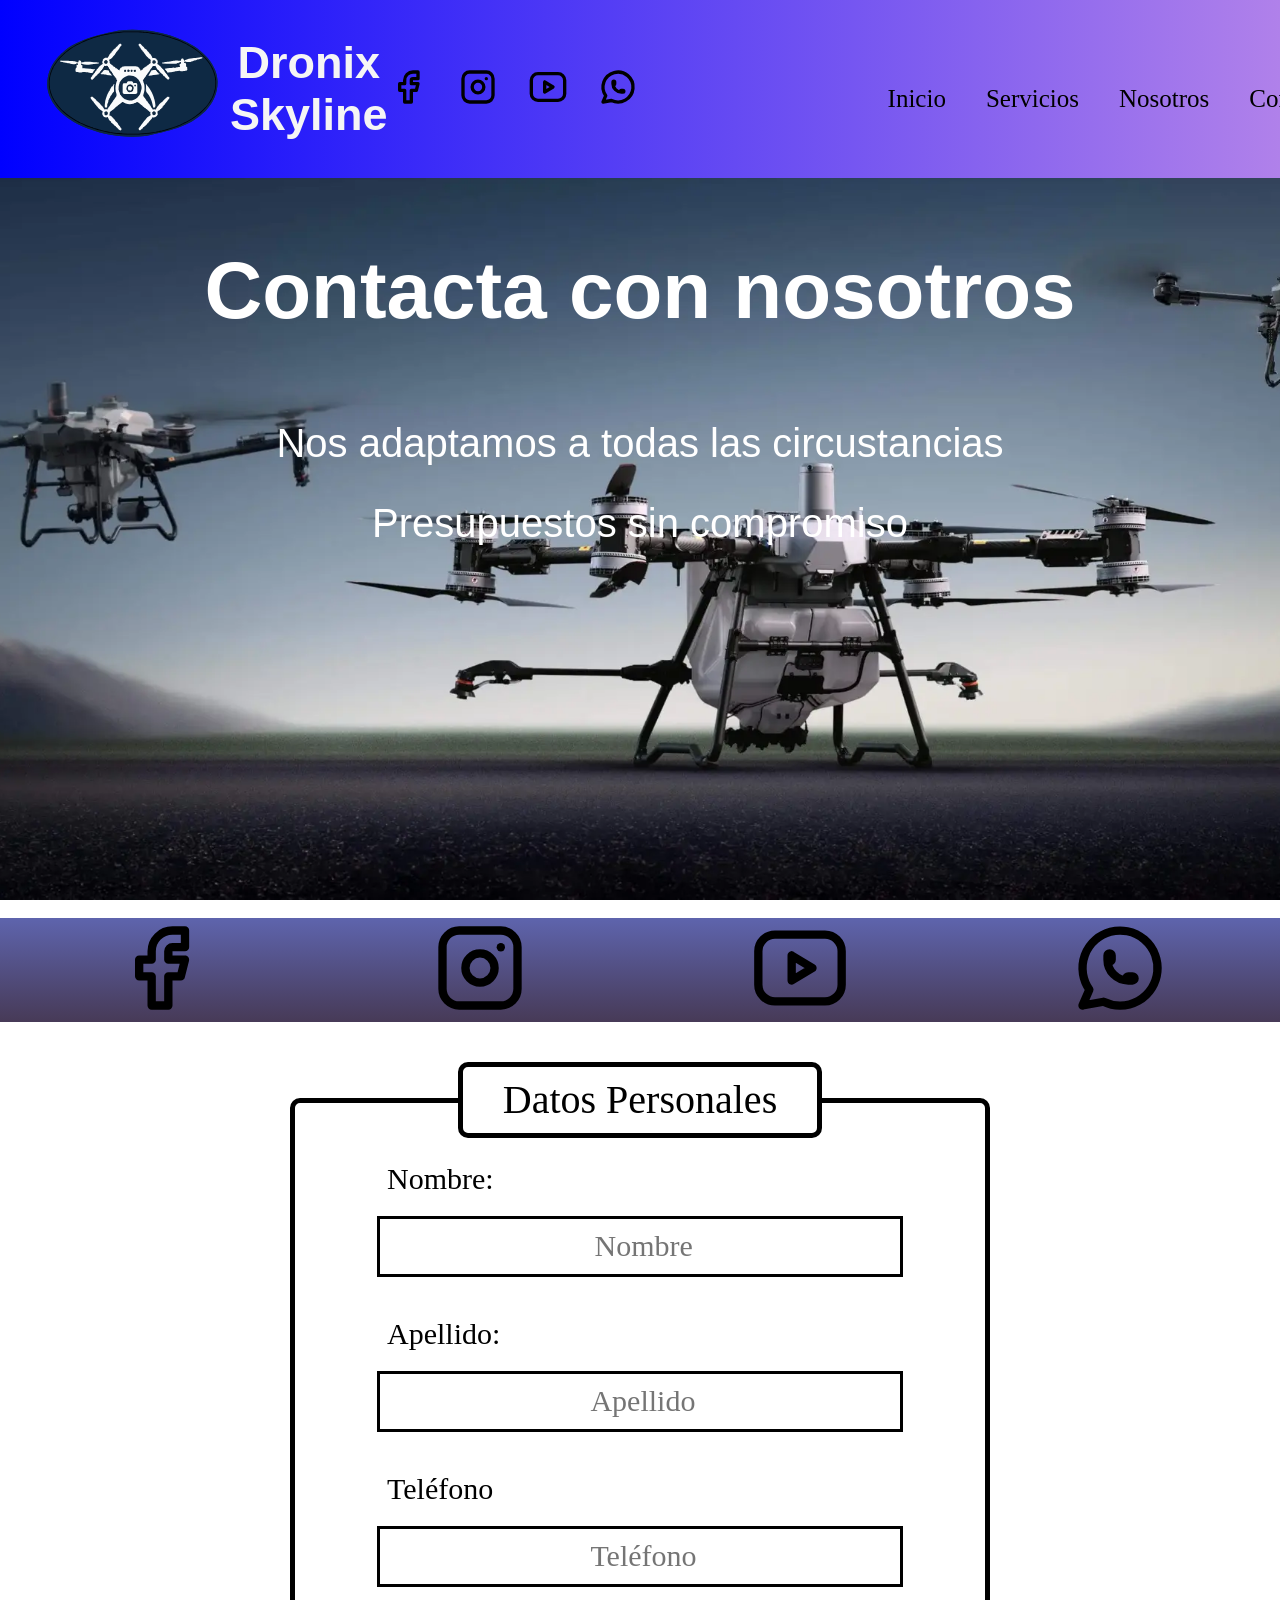
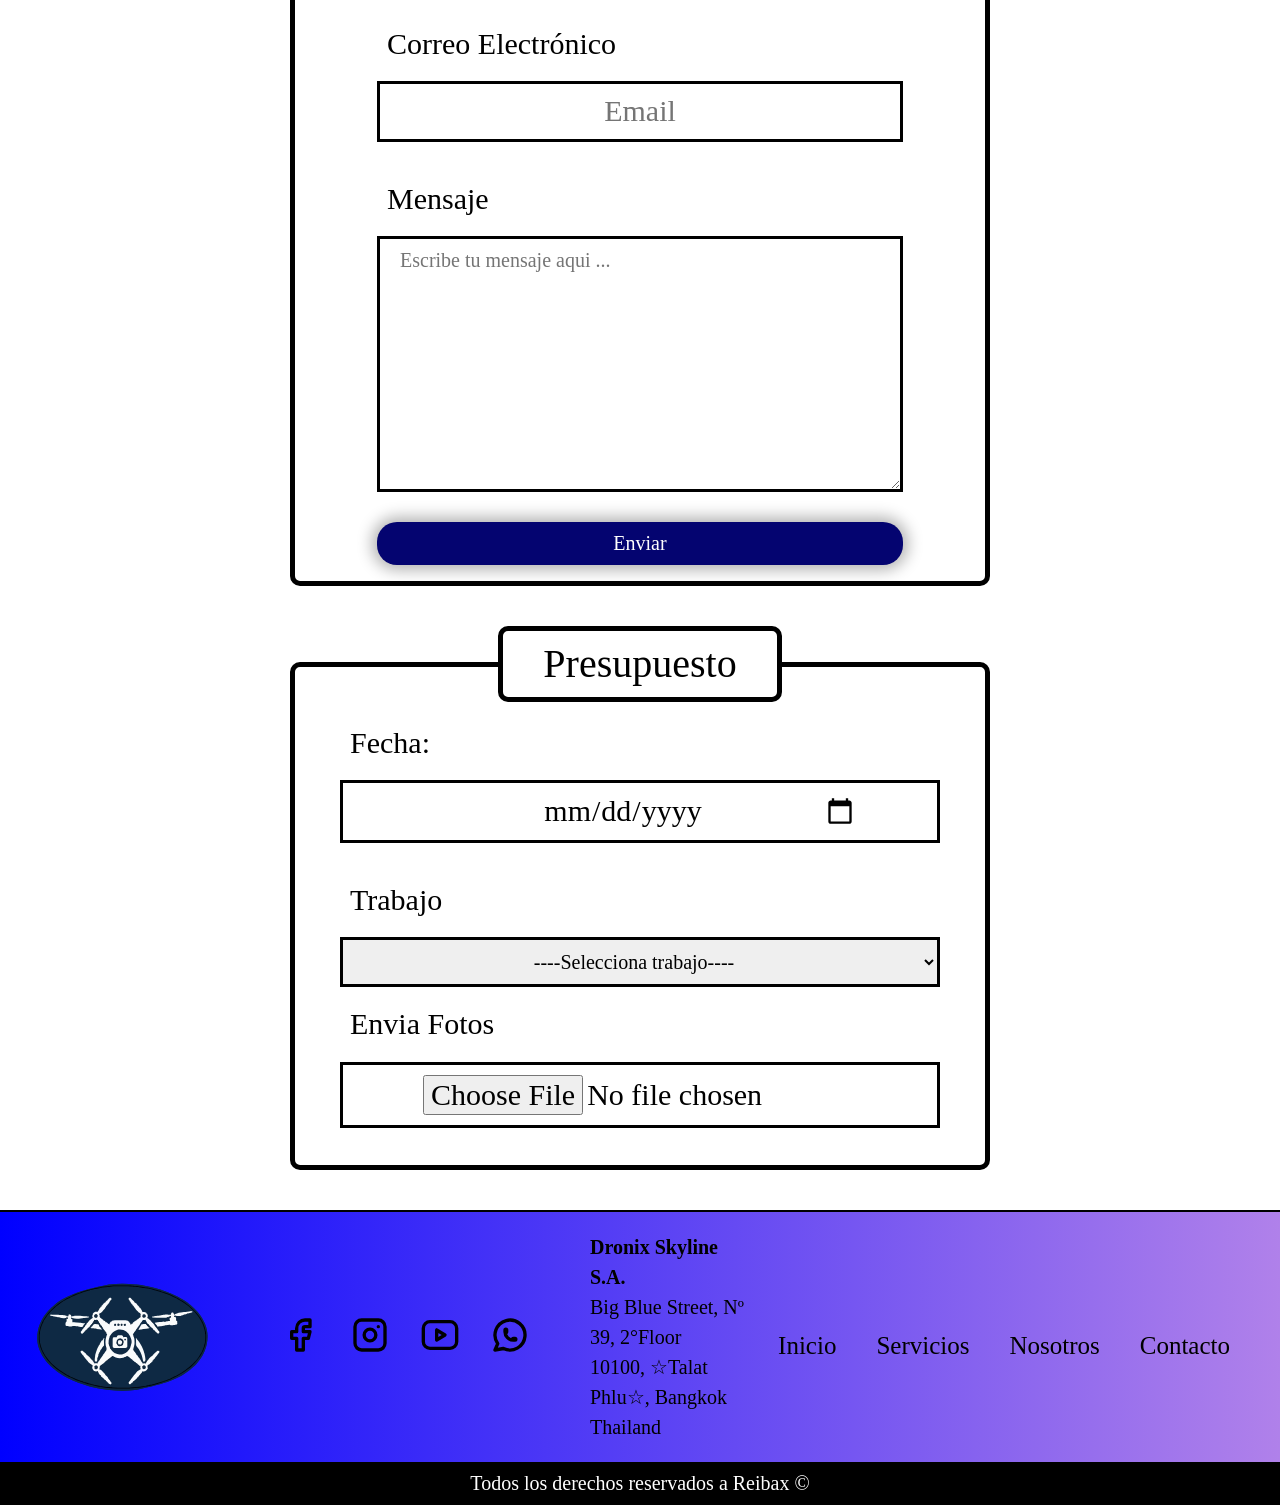
==== commit ed078f4e: "fix:revision final" ====
--- a/contacto.html
+++ b/contacto.html
@@ -11,7 +11,7 @@
     <link href="https://fonts.googleapis.com/css2?family=Oxanium:wght@200..800&display=swap" rel="stylesheet">
     <link rel="stylesheet" href="css/normalize.css">
     <link rel="stylesheet" href="css/style.css">
-    <title>Dronix Skiline</title>
+    <title>Dronix Skyline</title>
 </head>
 <body>
     <header class="header">
@@ -96,7 +96,7 @@
         </section>
     </menu>    
     <footer>
-        <div class="footer">
+        <section class="footer">
             <img class="footer__logo" src="img/logo.svg" width="200px" height="120px" alt="logo">
             
             <nav class="social__net">
@@ -116,11 +116,10 @@
                 <a class="header__nav--enlace"  href="servicios.html">Servicios</a>
                 <a class="header__nav--enlace"  href="nosotros.html">Nosotros</a>
                 <a class="header__nav--enlace"  href="contacto.html">Contacto</a>
-            </nav>
-            
-            </div>
-            <div class="copy">
-            <p>Todos los derechos reservados a Reibax &copy</p>
+            </nav>            
+        </section>
+        <div class="copy">
+            <p>Todos los derechos reservados a Reibax &copy; </p>
         </div>
     </footer>    
 </body>
--- a/css/style.css
+++ b/css/style.css
@@ -44,7 +44,6 @@
       display: flex;
       flex-direction: row;
       justify-content:space-evenly;
-      /* align-items: center; */
     }
 }
 .header__logo--img {
@@ -84,13 +83,12 @@
     display: flex;
     flex-direction: row;
     justify-content:left;
-    align-items: center;
-    
-}
-}
-
-@media (min-width: 480px) {
-    header {
+    align-items: center;    
+  }
+}
+
+@media (min-width: 480px) {
+    .header {
       display: flex;
       justify-content:space-around;
       margin-bottom: 0  ;
@@ -154,8 +152,8 @@
 @media (min-width: 480px) {     
     .descripcion__text {
       position: absolute;
-      background: linear-gradient( rgba(3, 8, 57, .6) );
-      inset: 0;
+      background: linear-gradient( rgba(3, 8, 57, .3) );
+      inset: 0;                 /*!     con esto hace que ocupe todo el area                            */
       display: flex;
       align-items: center;
       justify-content: center;
@@ -212,15 +210,18 @@
 
 
 .descripcion__video {
-  display: block;
-  width: auto;
-  max-height: 30rem;
-  }
+    display: block;
+    width: 100%;
+    height: 40rem;
+    object-fit: cover;
+    margin: 0;
+    padding: 0;
+
+}
+
 @media (min-width: 480px) {
     .descripcion__video {
-      width: 100%;
-      max-height: 80rem;
-      object-fit: cover;
+      height: 70rem;
     }
 }
     
@@ -303,7 +304,7 @@
   /*------------- VIDEOS -------------------*/
 
 .article__video {
-  display: block;
+    display: block;
     width: 100%;
     height: 40rem;
     object-fit: cover;
@@ -414,7 +415,7 @@
   
 }
 .direccion-contacto {
-  font-style: normal; /* Por defecto <address> pone el texto en cursiva; esto lo vuelve normal */
+  font-style: normal; /*! Por defecto <address> pone el texto en cursiva, esto lo vuelve normal */
   line-height: 1.5;
   font-size: 2rem;
   color: black;
@@ -459,7 +460,7 @@
 .social__net--enlace[href*="whatsapp"]::before {    /* wildcard */
   background-image: url(../img/whatsapp.svg);
 } 
-.discapacitados {           /*  Oculto el texto para k los ciegos lo oigan */
+.discapacitados {           /*!  Oculto el texto para k los ciegos lo oigan */
   width: 1px;
   height: 1px;
   padding: 0;
@@ -477,7 +478,7 @@
 
 }
 
-/* ---------------------------------------------------
+/*! ---------------------------------------------------
                    Servicios                          
 ------------------------------------------------------*/
 .servicios__menu {
@@ -541,7 +542,7 @@
   }    
 }
 
-/* -------------------------------------------------
+/*! -------------------------------------------------
                   Nosotros                           
 --------------------------------------------------*/
 
@@ -580,9 +581,10 @@
   gap: 2rem;
   margin-bottom: 2rem;
 }
+
 @media (min-width: 480px) {
     .imagenes {
-  display: grid;
+  display: grid;                /*! grid */
   grid-template-columns: repeat(3, 1fr);
   gap: 2.5rem;
   margin-bottom: 4rem;
@@ -593,8 +595,8 @@
   transition-property: transform;
   transition-duration: 500ms;
 }  
-.imagenes_imagen:hover{
-  transform: scale(1.1);
+.imagenes_imagen:hover{      
+  transform: scale(1.1);        /*! aumenta tamaño */
 }  
 :first-child {
   grid-column: 1 / 3;
@@ -611,7 +613,7 @@
   object-fit: cover; 
 } 
 
-/* ---------------------------------------------------
+/*! ---------------------------------------------------
                    CONTACTO                           
 ----------------------------------------------------*/
 
@@ -624,7 +626,6 @@
   background-image: url(../img/contacto.webp);
   background-position: center center;
   background-size: cover;
-  background-attachment: fixed;
   padding: 5rem 0;
   text-align: center;
   height: 30rem;
@@ -632,22 +633,22 @@
 }
 @media (min-width: 480px) {
     .contacto__presupuesto {
-      height: 70rem;
+      height: 74rem;
+      background-attachment: fixed;         /*! fija la imagen */
       
     }
 }
-@media (min-width: 480px) {
-    .contacto__text {     
-      position: absolute;
-      background: linear-gradient( rgba(3, 8, 57, 0.5) );
-      inset: 0;
-      display: flex;
-      flex-direction: column;
-      align-items: center;
-      justify-content:flex-start;
-      font-family: "Oxanium", sans-serif;
-    }
-}
+.contacto__text {
+  display: flex;
+  flex-direction: column;
+  align-items: center;
+  justify-content:flex-start;
+  font-family: "Oxanium", sans-serif;
+  position: absolute;
+  background: linear-gradient( rgba(3, 8, 57, 0.5) );
+  inset: 0;
+}
+
 .contacto__text h2 {
   display: block;
   font-size: 4rem;
@@ -675,6 +676,10 @@
       padding: 0;
     }
 }
+
+/*!--------------------- Social -------------------*/
+
+
 .contacto__social {
   display: flex;
   justify-content:space-around;
@@ -711,6 +716,9 @@
   background-image: url(../img/whatsapp.svg);
 } 
 
+/*!-------------------Formulario ---------------------*/
+
+
 .contacto__fiel {
   display: flex;
   flex-direction: column;
@@ -797,3 +805,5 @@
   text-align: center ;
   font-size: 2rem;
 }
+
+/*!------------- FIN -------------------------------*/
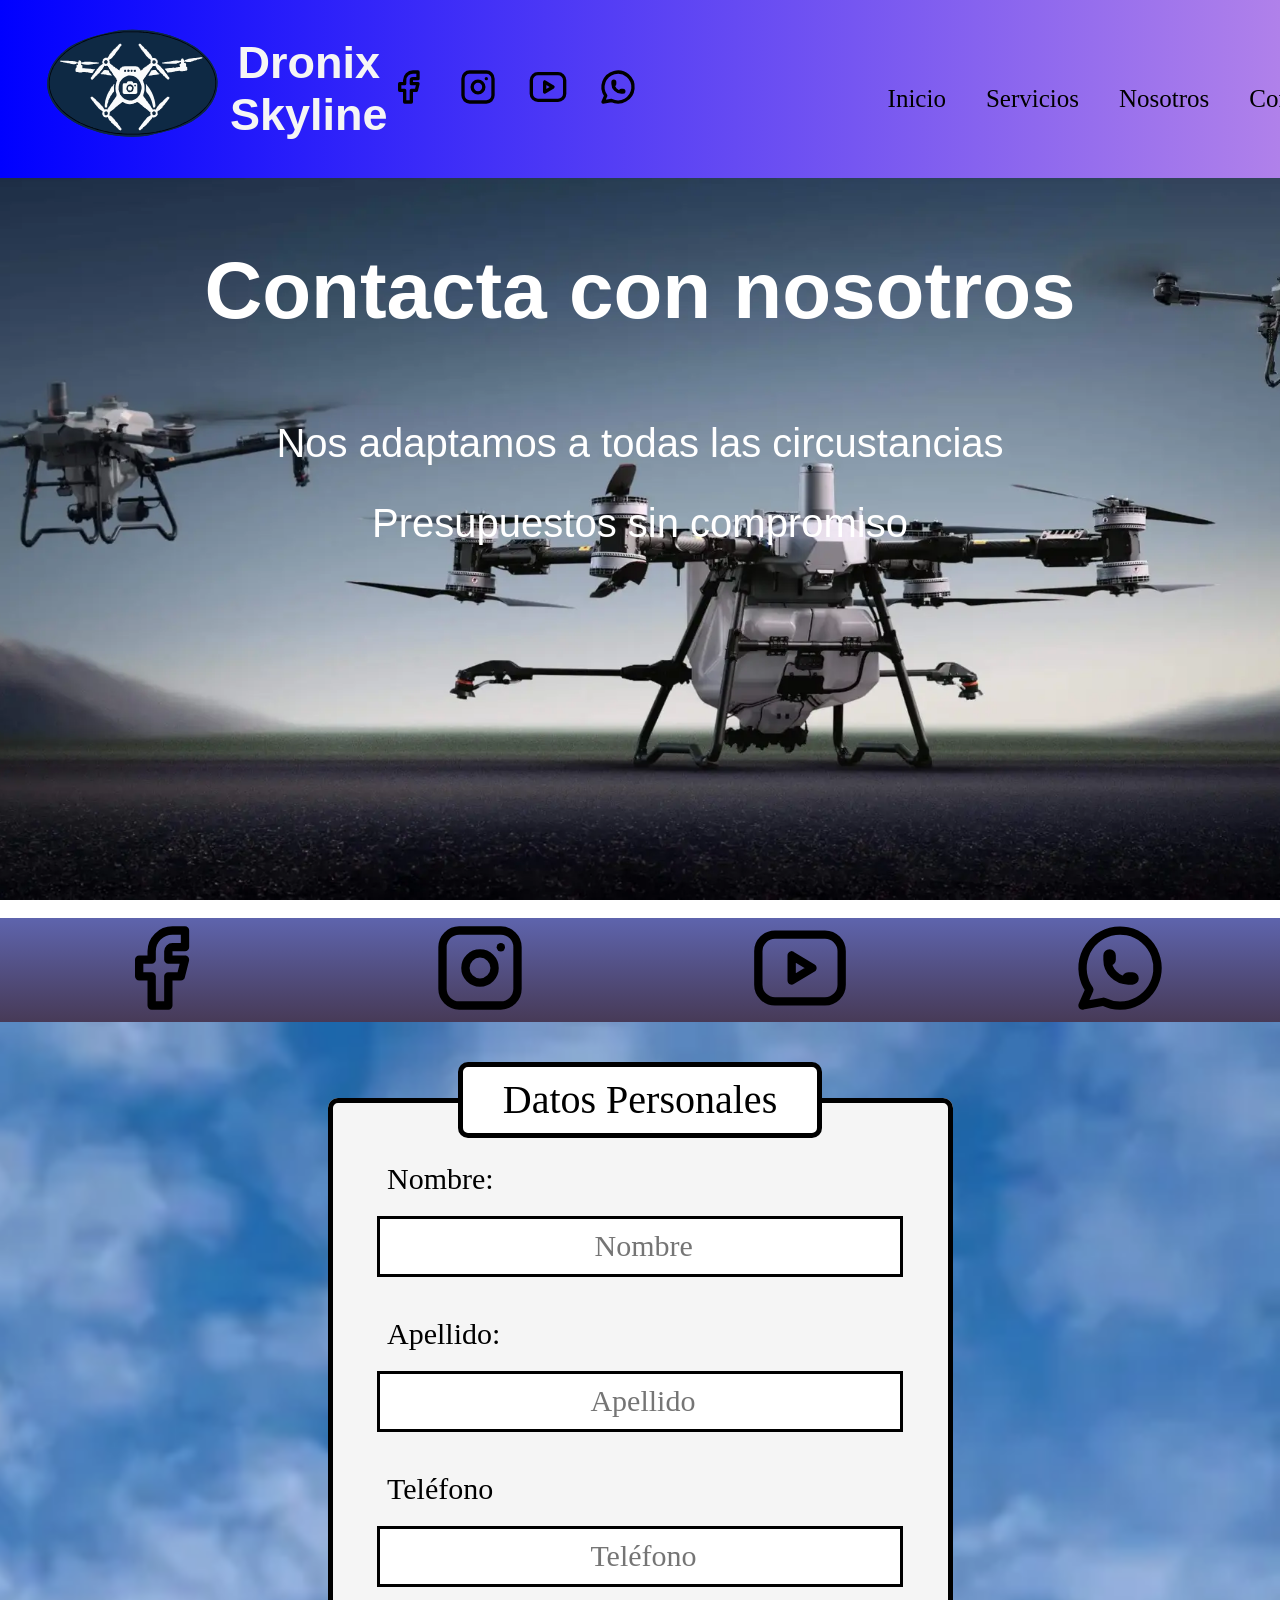
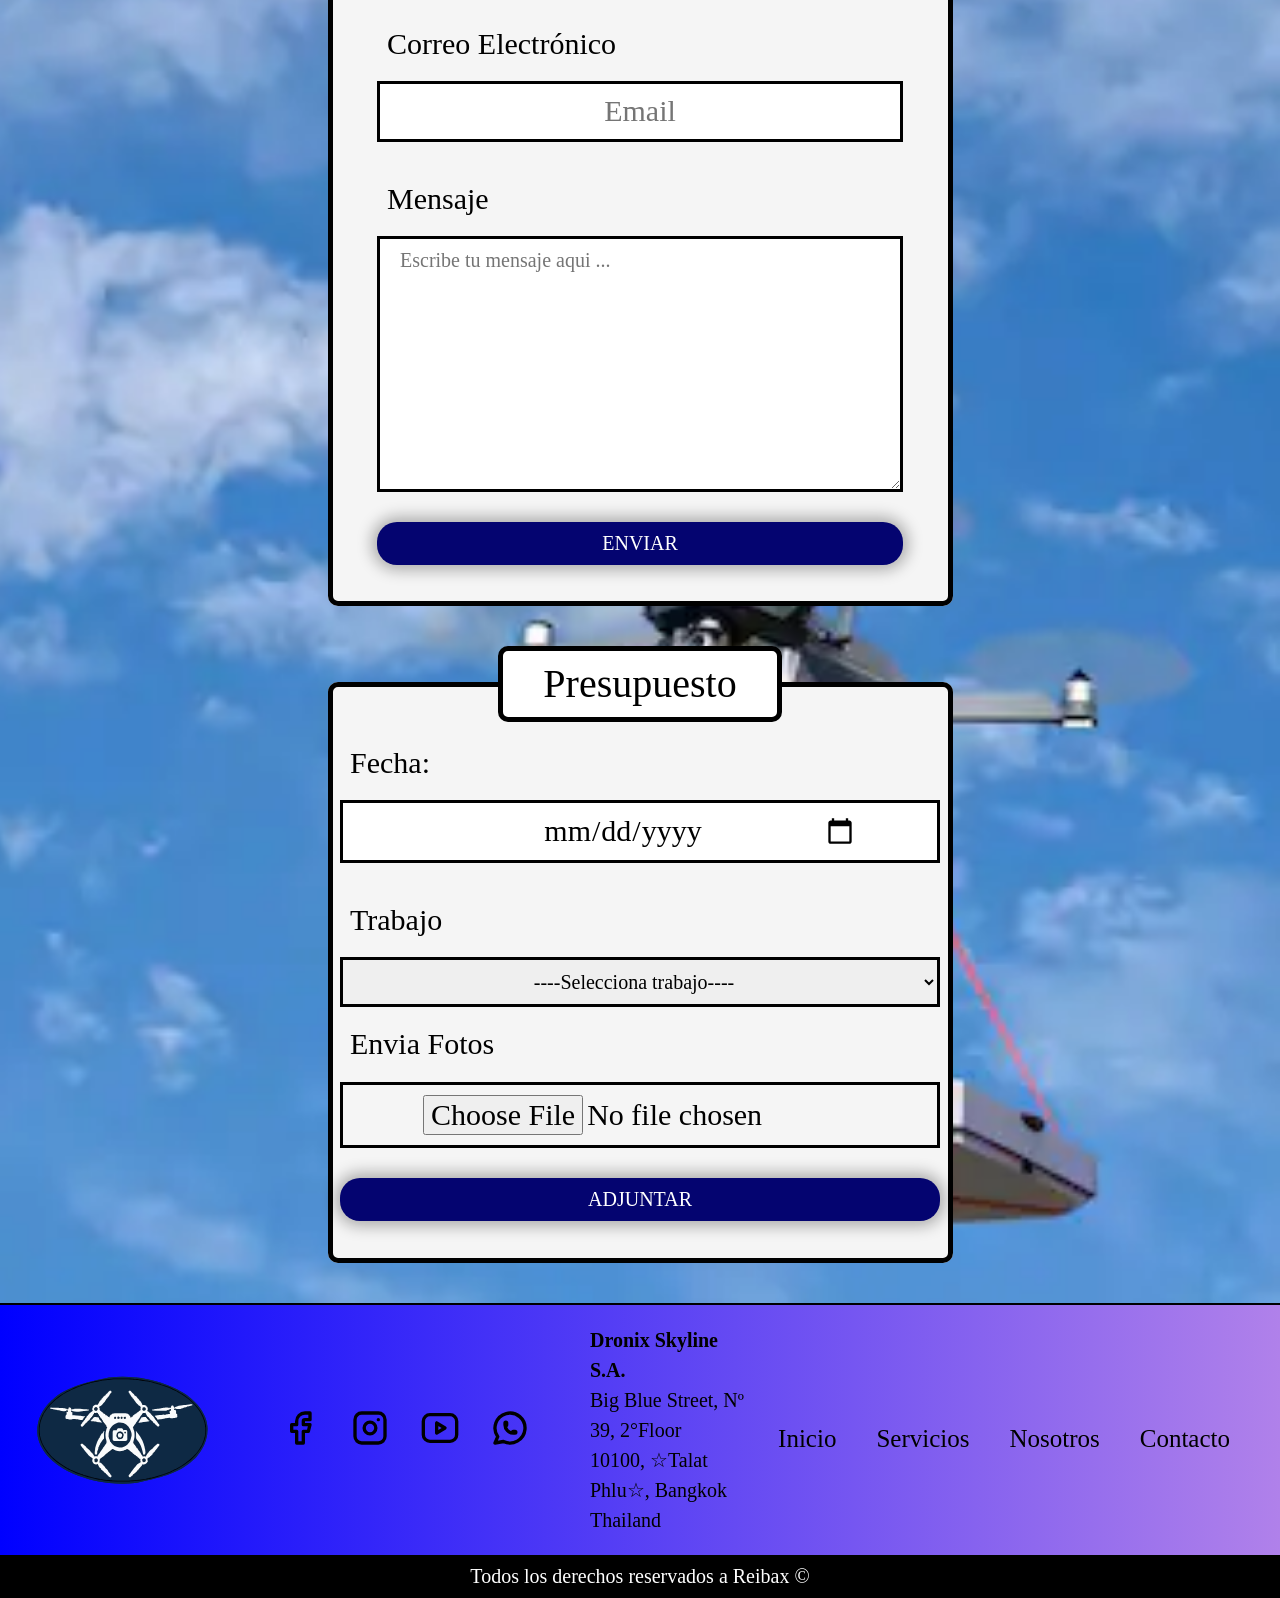
==== commit 3c28e7f3: "feat: complatada la v5" ====
--- a/contacto.html
+++ b/contacto.html
@@ -71,7 +71,7 @@
                         <input type="email" id="email" name="email" placeholder="Email">
                         <label for="mensaje">Mensaje</label>
                         <textarea name="mensaje" id="mensaje" rows="10" cols="20" placeholder="Escribe tu mensaje aqui ..."></textarea>
-                        <button type="submit">Enviar</button>
+                        <button href class="button_index" type="submit" disabled>ENVIAR</button>
                     </div>
                 </fieldset>  
                 
@@ -90,6 +90,7 @@
                         
                         <label for="subir-img">Envia Fotos</label>
                         <input type="file" id="subir-foto" name="foto" accept="image/*" >
+                        <button href class="button_index" type="submit" disabled>ADJUNTAR</button>
                     </div>    
                 </fieldset>
         </form>
--- a/css/style.css
+++ b/css/style.css
@@ -381,7 +381,10 @@
   cursor: pointer;
   margin-bottom: 2rem;
 }
-
+.button_index:hover {
+  background-color: rgb(144, 12, 164);
+  color: black;
+}
 /* ------------------------------------------------------
                      Footer                              
 -------------------------------------------------------*/
@@ -529,17 +532,93 @@
    } 
 }
 
-.servicios_imagen img {
+.servicios_imagen1 img ,
+.servicios_imagen2 img ,
+.servicios_imagen3 img {
   display: block;
   max-height: 30rem;
   width: 100%;
   object-fit: cover;
-}
-@media (min-width: 480px) {
-  .servicios_imagen img {
-    max-height: 70rem;
+  margin-bottom: 2rem;
+}
+
+/* !-----------GRID-1-----------------  */
+
+@media (min-width: 480px) {
+  .servicios_imagen1 img {
+    display: block;
+    height: 30rem;
     width: 100%;
+    object-fit: cover;
   }    
+}
+
+@media (min-width: 480px) {
+    .servicios_imagen1 {
+      display: grid;
+      grid-template-columns: repeat(3, 1fr);
+      gap: 2rem;
+    }
+    .servicios_imagen1 img:first-child {   
+      grid-column: 1 / 2;
+    }
+    .servicios_imagen1 img:last-child {
+      grid-column: 2 / 3 ;   
+      grid-row: 1 / 2; 
+    }
+}
+/* !-----------GRID-2-----------------  */
+
+@media (min-width: 480px) {
+  .servicios_imagen2 img {
+    display: block;
+    height: 30rem;
+    width: 100%;
+    object-fit: cover;
+    margin-bottom: 0;
+  }    
+}
+
+@media (min-width: 480px) {
+    .servicios_imagen2 {
+      display: grid;
+      grid-template-columns: repeat(3, 1fr);
+      gap: 2rem;
+    }
+    .servicios_imagen2 img:first-child {
+      grid-column: 1 / 3;
+    }
+    .servicios_imagen2 img:nth-child(3) {
+      grid-column: 1 / 2 ; 
+    }
+    .servicios_imagen2 img:last-child {
+      grid-column: 2 / 4 ;    
+    }
+}
+
+/* !-----------GRID-3-----------------  */
+@media (min-width: 480px) {
+  .servicios_imagen3 img {
+    display: block;
+    height: 30rem;
+    width: 100%;
+    object-fit: cover;
+  }    
+}
+
+@media (min-width: 480px) {
+    .servicios_imagen3 {
+      display: grid;
+      grid-template-columns: repeat(3, 1fr);
+      gap: 2rem;
+    }
+    .servicios_imagen3 img:first-child {   
+      grid-column: 1 / 2;
+    }
+    .servicios_imagen3 img:last-child {
+      grid-column: 3 / 4 ;   
+      grid-row: 1 / 2; 
+    }
 }
 
 /*! -------------------------------------------------
@@ -575,11 +654,22 @@
     max-width: 127rem;        
    } 
 }
+.imagen__team ,
 .imagenes {
   display: flex;
   flex-direction: column;
   gap: 2rem;
   margin-bottom: 2rem;
+}
+/* !-------------GRID TEAM -------------*/
+@media (min-width: 480px) {
+    .imagen__team {
+      display: grid;
+      grid-template-columns: repeat(2, 1fr);
+    }
+    .imagen__team:last-child {
+      grid-column: 2 / 3;
+    }
 }
 
 @media (min-width: 480px) {
@@ -598,15 +688,7 @@
 .imagenes_imagen:hover{      
   transform: scale(1.1);        /*! aumenta tamaño */
 }  
-:first-child {
-  grid-column: 1 / 3;
-}
-:nth-child(3) {
-  grid-column: 2 / 3;
-}
-:last-child {
-  grid-row: 2 / 3;
-}
+
 .imagenes_imagen {
   width: 100%;
   height: 35rem;
@@ -718,16 +800,32 @@
 
 /*!-------------------Formulario ---------------------*/
 
-
+.formulario {
+  background-image: url(../img/drone-cielo2.webp);
+  background-repeat: no-repeat;
+  background-size: cover;
+  display: flex;
+  justify-content: center;
+  align-items: normal;
+  gap: 4rem;
+
+}
+@media (min-width: 480px) {
+  .formulario {
+    background-position: center right ;
+  }
+   
+
+}
 .contacto__fiel {
   display: flex;
   flex-direction: column;
   align-items: center;
   border: 3px solid black;
   border-radius: .5rem;
-  margin: 2rem auto;
+  margin: 1rem auto;
   max-width: 30rem;
-
+  background-color: whitesmoke;
 }
 @media (min-width: 480px) {
     .contacto__fiel {
@@ -735,6 +833,7 @@
       border-radius: 1rem;
       margin: 4rem auto;
       max-width: 70rem;
+      
     }
 }
 .contacto__legend {
@@ -793,10 +892,13 @@
   color: white;
   font-size: 2rem;
   width: 100%;
-  padding: 1rem 3rem;
+  padding: 1rem 0;
   background-color: rgb(4, 4, 112);
   box-shadow: 0px 0px 15px 5px rgb(0 0 0 /.30);
   cursor: pointer;
+}
+.contacto__formulario button:hover {
+  background-color: rgb(22, 82, 179);
 }
 
 .contacto__formulario select {
